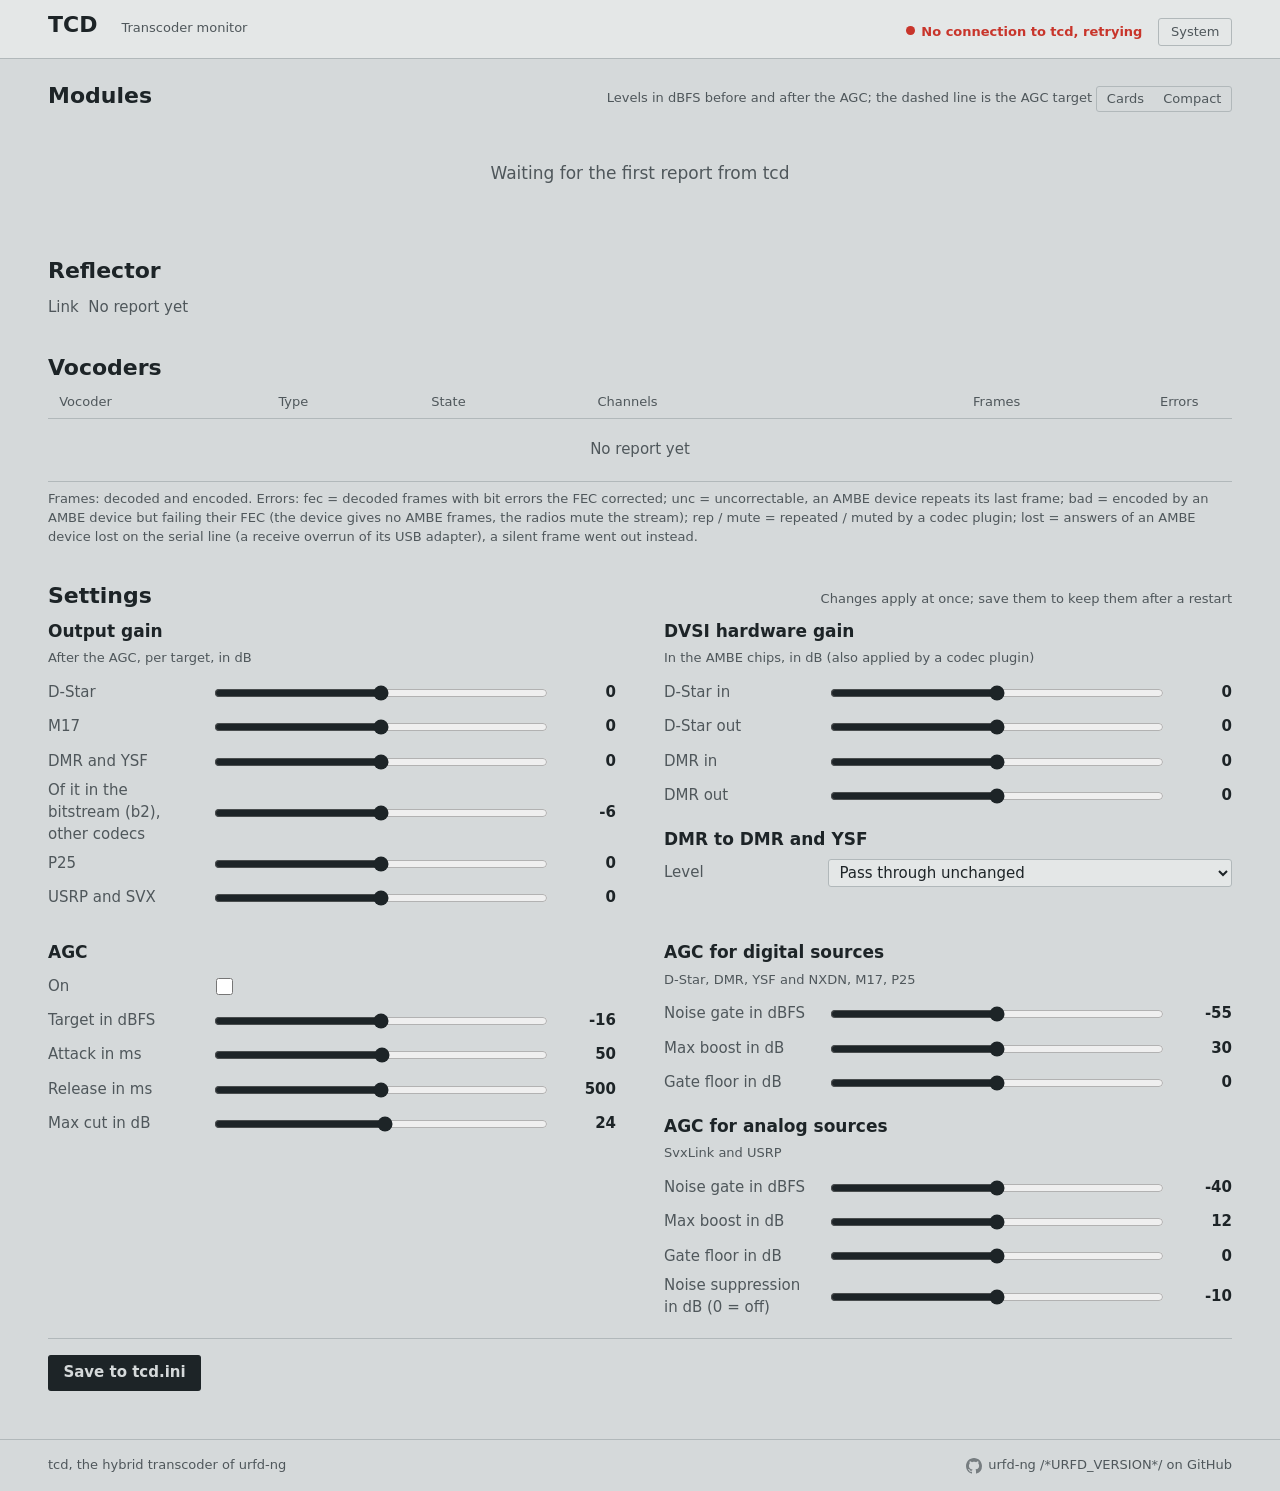
==== tcd/monitor.html @ 8224ca63 "urfd 4.40.6, tcd 0.22.7: the length of every transmission; monitor cards urfd: when a stream ends it" ====
<!DOCTYPE html>
<html lang="en">
<head>
<meta charset="UTF-8">
<meta name="viewport" content="width=device-width, initial-scale=1.0">
<title>TCD Monitor</title>
<script>try { var t = localStorage.getItem('tcd-theme'); if (t === 'light' || t === 'dark') document.documentElement.setAttribute('data-theme', t); } catch (e) {}</script>
<style>
/*
 * tcd monitor, in the look of the URF dashboard: a radio front panel.
 * Each module is an amber LCD with its level meters; red means trouble, nothing else.
 * embed_html.sh puts the Saira font in at build time.
 */
@font-face {
  font-family: "Saira";
  font-style: normal;
  font-weight: 300 800;
  font-stretch: 50% 125%;
  font-display: swap;
  src: url([data-uri]*SAIRA_WOFF2*/) format("woff2");
}
:root {
  --panel: #D5D9DA;
  --panel-raised: #E4E7E7;
  --panel-sunk: #C7CCCD;
  --ink: #1D2427;
  --graphite: #4F575B;
  --rule: #B1B8BA;
  --lcd: #E3A23F;
  --lcd-ink: #2A1905;
  --lcd-dim: #7A4E12;
  --lcd-seg: #2a19052e;
  --bezel: #2B3236;
  --tx: #C8352B;
  --ok: #2F7A45;
  --warn: #9A6200;
  --font: "Saira", "Bahnschrift", "DIN Alternate", "Arial Narrow", system-ui, sans-serif;
  --fs-xs: 0.8125rem;
  --fs-s: 0.9375rem;
  --fs-m: 1.0625rem;
  --fs-l: 1.375rem;
  --fs-xl: 1.75rem;
  color-scheme: light;
}
@media (prefers-color-scheme: dark) {
  :root:not([data-theme="light"]) {
    --panel: #252B2E; --panel-raised: #2F363A; --panel-sunk: #1C2124;
    --ink: #E2E5E3; --graphite: #A2AAAD; --rule: #3C454A;
    --bezel: #121618; --tx: #E5493E; --ok: #6DBA82; --warn: #E0A84A;
    color-scheme: dark;
  }
}
:root[data-theme="dark"] {
  --panel: #252B2E; --panel-raised: #2F363A; --panel-sunk: #1C2124;
  --ink: #E2E5E3; --graphite: #A2AAAD; --rule: #3C454A;
  --bezel: #121618; --tx: #E5493E; --ok: #6DBA82; --warn: #E0A84A;
  color-scheme: dark;
}
* { box-sizing: border-box; }
body { margin: 0; background: var(--panel); color: var(--ink); font-family: var(--font); font-size: var(--fs-m);
       line-height: 1.45; font-variant-numeric: tabular-nums; }
[hidden] { display: none !important; }
:focus-visible { outline: 2px solid var(--ink); outline-offset: 2px; }
.muted { color: var(--graphite); }
.wrap { max-width: 76rem; margin: 0 auto; padding-inline: 16px; }
h1, h2, h3 { font-weight: 650; font-stretch: 82%; margin: 0; line-height: 1.2; }
h1 { font-size: var(--fs-l); font-stretch: 75%; font-weight: 700; }
h2 { font-size: var(--fs-l); }
h3 { font-size: var(--fs-m); }

/* top bar */
.bar { border-bottom: 1px solid var(--rule); background: var(--panel-raised); }
.bar .wrap { display: flex; flex-wrap: wrap; align-items: baseline; gap: 0.5rem 1.5rem; padding-block: 0.75rem; }
.bar .sub { font-size: var(--fs-xs); color: var(--graphite); }
.bar .ver { font-size: var(--fs-xs); color: var(--graphite); }
.bar .right { margin-left: auto; display: flex; align-items: center; gap: 1rem; font-size: var(--fs-xs); color: var(--graphite); }
.link-state::before { content: ""; display: inline-block; width: 0.55rem; height: 0.55rem; border-radius: 50%; margin-right: 0.4rem;
                      background: var(--graphite); vertical-align: 0.05em; }
.link-state.ok::before { background: var(--ok); }
.link-state.bad { color: var(--tx); font-weight: 600; }
.link-state.bad::before { background: var(--tx); }
.theme-btn { font: inherit; font-size: var(--fs-xs); color: var(--graphite); background: none; border: 1px solid var(--rule);
             border-radius: 3px; padding: 0.2rem 0.55rem; cursor: pointer; min-width: 4.6rem; }
.theme-btn:hover { color: var(--ink); border-color: var(--graphite); }

main .wrap { padding-block: 1.5rem 3rem; display: grid; gap: 2.25rem; }
section > header { display: flex; flex-wrap: wrap; justify-content: space-between; align-items: baseline; gap: 0.5rem 1rem;
                   margin-bottom: 0.75rem; }
.hint { font-size: var(--fs-xs); color: var(--graphite); margin: 0; }

/* compact view: a key per module, full cards only for the active and the pinned ones */
.view { display: inline-flex; border: 1px solid var(--rule); border-radius: 3px; overflow: hidden; }
.view button { font: inherit; font-size: var(--fs-xs); color: var(--graphite); background: none; border: 0; padding: 0.15rem 0.6rem; cursor: pointer; }
.view button[aria-pressed="true"] { color: var(--panel); background: var(--ink); }
.keys { display: flex; flex-wrap: wrap; gap: 0.5rem; margin-bottom: 1.25rem; }
.key { font: inherit; display: grid; grid-template-columns: auto 1fr; align-items: center; gap: 0.1rem 0.55rem; min-width: 7.5rem;
       padding: 0.4rem 0.6rem; border: 0; border-radius: 8px; background: var(--bezel); color: var(--lcd-dim); cursor: pointer; text-align: left; }
.key b { grid-row: 1 / 3; font-size: 1.9rem; font-weight: 700; font-stretch: 62%; line-height: 1; }
.key span { font-size: var(--fs-xs); white-space: nowrap; overflow: hidden; text-overflow: ellipsis; }
.key .kbar { height: 4px; border-radius: 2px; background: #00000030; overflow: hidden; }
.key .kbar i { display: block; height: 100%; width: 0; background: currentColor; }
.key.on { background: var(--lcd); color: var(--lcd-ink); }
.key.pinned { box-shadow: inset 0 0 0 2px var(--lcd); }
.key.on.pinned { box-shadow: inset 0 0 0 2px var(--lcd-ink); }
.key.standby, .mod.standby .lcd { opacity: 0.55; }

/* module LCDs */
.mods { display: grid; grid-template-columns: repeat(auto-fit, minmax(min(100%, 26rem), 1fr)); gap: 1.25rem; }
/* the LCD as high as its content: a signal path of two lines under one card does not stretch its neighbour's */
.mod { display: grid; grid-template-rows: auto 1fr; align-content: start; gap: 0.5rem; min-width: 0; }
.bezel { background: var(--bezel); border-radius: 12px; padding: 8px; display: grid; }
.lcd { border-radius: 5px; background: var(--lcd); color: var(--lcd-ink);
       padding: 0.7rem 1rem 0.8rem; display: grid; grid-template-columns: minmax(0, 1fr) auto;
       grid-template-areas: "top ch" "codec ch" "meters meters"; gap: 0.2rem 1rem; }
.lcd-top { grid-area: top; display: flex; align-items: center; gap: 0.55rem; font-size: var(--fs-s); font-weight: 600; min-height: 1.5rem; }
.ann { background: var(--lcd-ink); color: var(--lcd); font-weight: 750; font-size: var(--fs-xs); line-height: 1; padding: 0.22rem 0.4rem 0.18rem; border-radius: 2px; }
.ann.gate { background: transparent; color: var(--lcd-ink); box-shadow: inset 0 0 0 1.5px var(--lcd-ink); }
.lcd-codec { grid-area: codec; margin: 0; font-size: clamp(2.2rem, 6vw, 3.25rem); font-weight: 650; font-stretch: 60%; line-height: 0.95; overflow-wrap: anywhere; }
.lcd-codec small { display: block; min-height: 1.3em; font-size: var(--fs-xs); font-weight: 500; font-stretch: 90%; line-height: 1.3; margin-top: 0.3rem; color: var(--lcd-dim); }
.lcd-ch { grid-area: ch; align-self: stretch; display: grid; align-content: center; justify-items: center;
          border-left: 2px solid #2a190533; padding-left: 1rem; }
.lcd-ch span { font-size: var(--fs-xs); color: var(--lcd-dim); }
.lcd-ch b { font-size: clamp(2.8rem, 7vw, 4rem); font-weight: 700; font-stretch: 62%; line-height: 0.85; }
.lcd.idle .lcd-codec, .lcd.idle .lcd-ch b { color: var(--lcd-dim); }

/* bar graph meters, drawn the way an LCD draws them: segments that are dark or not */
.meters { grid-area: meters; display: grid; gap: 0.35rem; margin-top: 0.6rem; }
.meter { display: grid; grid-template-columns: 3.4rem minmax(0, 1fr) 4.2rem; align-items: center; gap: 0.6rem; font-size: var(--fs-xs); }
.meter > span:first-child { color: var(--lcd-dim); font-weight: 600; }
.meter .val { text-align: right; font-weight: 650; font-size: var(--fs-s); font-stretch: 80%; }
.track { position: relative; height: 0.85rem;
         background: repeating-linear-gradient(90deg, var(--lcd-seg) 0 5px, transparent 5px 7px); }
.fill { position: absolute; inset: 0 auto 0 0; width: 0;
        background: repeating-linear-gradient(90deg, var(--lcd-ink) 0 5px, transparent 5px 7px); }
.peak { position: absolute; top: -2px; bottom: -2px; width: 3px; background: var(--lcd-ink); left: 0; }
.target { position: absolute; top: -4px; bottom: -4px; width: 0; border-left: 1.5px dashed var(--lcd-ink); opacity: 0.7; }
.scale { position: relative; height: 0.9rem; margin: 0 4.8rem 0 4rem; font-size: 0.6875rem; color: var(--lcd-dim); }
.scale span { position: absolute; transform: translateX(-50%); }
.lcd.idle .fill, .lcd.idle .peak { visibility: hidden; }

.flow { display: flex; flex-wrap: wrap; align-items: baseline; gap: 0.15rem 0.45rem; font-size: var(--fs-xs); color: var(--graphite); padding-inline: 0.25rem; }
.flow b { color: var(--ink); font-weight: 600; }
.flow .arr { color: var(--rule); }
.flow .pkts { margin-left: auto; }

/* tables */
table { width: 100%; border-collapse: collapse; font-size: var(--fs-s); }
th { text-align: left; font-weight: 500; font-size: var(--fs-xs); color: var(--graphite); padding: 0 0.7rem 0.4rem; border-bottom: 1px solid var(--rule); white-space: nowrap; }
td { padding: 0.5rem 0.7rem; border-bottom: 1px solid var(--rule); vertical-align: baseline; }
.r { text-align: right; white-space: nowrap; }
td b { font-weight: 650; font-stretch: 85%; }
.mod-tag { display: inline-block; min-width: 1.5rem; text-align: center; font-weight: 700; font-stretch: 75%;
           background: var(--lcd); color: var(--lcd-ink); border-radius: 2px; padding: 0 0.3rem; margin-right: 0.2rem; }
.state-ok { color: var(--ok); font-weight: 600; }
.state-use { color: var(--ink); font-weight: 600; }
.state-bad { color: var(--tx); font-weight: 600; }
/* counters of the vocoder table: a number with a small label, red when it counts trouble */
.cnt { white-space: nowrap; display: inline-block; }
.cnt + .cnt { margin-left: 0.55rem; }
/* one column per counter (wide) or per two of them (narrow), so the numbers of all rows line up */
td.slot { width: 1%; text-align: right; white-space: nowrap; padding-left: 0.25rem; padding-right: 0.25rem; }
td.slot.first { padding-left: 0.7rem; }
/* wide: the frames and the errors set apart from what stands left of them */
table:not(.narrow) td.slot.first { padding-left: 1.4rem; }
.nowrap { white-space: nowrap; }
/* the one scroll box of the vocoder table, sideways only: overflow-x alone makes
   overflow-y auto as well, and a vertical scrollbar takes the width of the last column */
.tbl { overflow-x: auto; overflow-y: hidden; }
.legend { margin: 0.5rem 0 0; font-size: var(--fs-xs); color: var(--graphite); }
.cnt .lbl { font-size: var(--fs-xs); color: var(--graphite); margin-left: 0.15rem; }
.cnt.bad, .cnt.bad .lbl { color: var(--tx); font-weight: 600; }
.kv { display: grid; grid-template-columns: max-content 1fr; gap: 0.35rem 1.5rem; margin: 0; font-size: var(--fs-s); }
.kv dt { color: var(--graphite); }
.kv dd { margin: 0; }
/* the reflector link in one line above the vocoder table, which takes the whole width */
.kv.line { display: flex; flex-wrap: wrap; align-items: baseline; gap: 0.35rem 0.6rem; }
.kv.line dd + dt { margin-left: 1.4rem; }
.empty { color: var(--graphite); padding-block: 1.25rem; text-align: center; }

/* settings */
.settings { display: grid; grid-template-columns: repeat(2, minmax(0, 1fr)); gap: 1.75rem 3rem; }
@media (max-width: 760px) { .settings { grid-template-columns: minmax(0, 1fr); } }
.group { display: grid; gap: 0.15rem; align-content: start; }
.group h3 { margin-bottom: 0.35rem; }
.group p { margin: 0 0 0.4rem; font-size: var(--fs-xs); color: var(--graphite); }
.group.codecs { grid-column: 1 / -1; }
.codec-rows { display: grid; grid-template-columns: repeat(2, minmax(0, 1fr)); gap: 0.15rem 3rem; }
@media (max-width: 760px) { .codec-rows { grid-template-columns: minmax(0, 1fr); } }
.row { display: grid; grid-template-columns: 9.5rem minmax(0, 1fr) 3.6rem; align-items: center; gap: 0.75rem;
       font-size: var(--fs-s); min-height: 2rem; }
.row label { color: var(--graphite); }
.row output { text-align: right; font-weight: 600; }
.row input[type=range] { width: 100%; accent-color: var(--ink); }
.row select { font: inherit; font-size: var(--fs-s); color: var(--ink); background: var(--panel-raised); border: 1px solid var(--rule);
              border-radius: 3px; padding: 0.2rem 0.4rem; grid-column: 2 / 4; }
.row input[type=checkbox] { accent-color: var(--ink); width: 1.05rem; height: 1.05rem; justify-self: start; }
.save { display: flex; flex-wrap: wrap; align-items: center; gap: 0.5rem 1rem; margin-top: 1.25rem; padding-top: 1rem; border-top: 1px solid var(--rule); }
.btn { font: inherit; font-size: var(--fs-s); font-weight: 600; color: var(--panel); background: var(--ink); border: 1px solid var(--ink);
       border-bottom-width: 2px; border-radius: 3px; padding: 0.35rem 0.9rem; cursor: pointer; }
.btn:active { transform: translateY(1px); }
.dev-btn { font: inherit; font-size: var(--fs-xs); color: var(--graphite); background: none; border: 1px solid var(--rule);
           border-radius: 3px; padding: 0.1rem 0.55rem; cursor: pointer; white-space: nowrap; min-width: 5.6rem; }
.dev-btn:hover { color: var(--ink); border-color: var(--graphite); }
.dev-btn[data-out="0"] { color: var(--panel); background: var(--ink); border-color: var(--ink); }
td.act, th.act { width: 1%; text-align: right; white-space: nowrap; }
.state-ok, .state-use, .state-bad { white-space: nowrap; }
tr.grp th { font-size: var(--fs-xs); color: var(--graphite); font-weight: 600; padding-top: 0.9rem; border-bottom: 1px solid var(--rule); }
tr.grp th { white-space: normal; }
tr.grp th span { font-weight: 500; }
.sr { position: absolute; width: 1px; height: 1px; overflow: hidden; clip: rect(0 0 0 0); white-space: nowrap; }
.save-state { font-size: var(--fs-s); }

/* login, with MonitorPassword */
.login { position: fixed; inset: 0; z-index: 10; display: grid; place-items: center; background: var(--panel); padding: 16px; }
.login-box { display: grid; gap: 0.75rem; width: min(100%, 22rem); padding: 1.5rem; border: 1px solid var(--rule); border-radius: 8px; background: var(--panel-raised); }
.login-box h2 { margin: 0; }
.login-box p { margin: 0; font-size: var(--fs-s); color: var(--graphite); }
.login-box input { font: inherit; padding: 0.45rem 0.6rem; border: 1px solid var(--rule); border-radius: 3px; background: var(--panel); color: var(--ink); }
.login-msg { min-height: 1.2em; color: var(--tx) !important; }

footer { border-top: 1px solid var(--rule); }
footer .wrap { padding-block: 1rem; display: flex; flex-wrap: wrap; justify-content: space-between; align-items: center; gap: 0.6rem 2rem;
               font-size: var(--fs-xs); color: var(--graphite); }
.bar .ver a { color: inherit; text-decoration-color: var(--rule); text-underline-offset: 3px; }
.bar .ver a:hover { color: var(--ink); text-decoration-color: currentColor; }
footer .gh { display: inline-flex; align-items: center; gap: 0.4rem; color: inherit; text-decoration: none; }
footer .gh svg { flex: none; opacity: 0.7; }
footer .gh:hover { color: var(--ink); }
footer .gh:hover svg { opacity: 1; }

/* the vocoder table's box is narrower than its rows of counters (set by fitTable()) */
table.narrow td.slot .cnt { display: block; }
table.narrow td.slot .cnt + .cnt { margin-left: 0; }
/* fitTable() measures the width the table needs in columns, without wrapping */
table.measure { width: max-content; }
table.measure tr.grp { display: none; }
@media (max-width: 520px) {
  .bar .ver { display: none; }
  footer .wrap { flex-direction: column; align-items: flex-start; }
  .row { grid-template-columns: minmax(0, 1fr) 3.4rem; }
  .row label { grid-column: 1 / -1; }
  .row select { grid-column: 1 / -1; }
  .meter { grid-template-columns: 2.8rem minmax(0, 1fr) 3.6rem; }
  .scale { margin: 0 4.2rem 0 3.4rem; }
  .opt { display: none; }
  /* a phone upright: no Phase out (on its side it is there), so the vocoder table fits */
  td.act, th.act { display: none; }
}
@media (max-width: 960px) {
  /* a phone, also on its side, and a tablet with the side column: the vocoder table closer together, so it fits without scrolling */
  td { padding: 0.45rem 0.3rem; }
}
@media (max-width: 400px) {
  /* the narrowest phones (360 px) */
  td { padding: 0.45rem 0.15rem; }
}
@media (prefers-reduced-motion: reduce) {
  .btn:active { transform: none; }
}
</style>
</head>
<body>
<header class="bar">
  <div class="wrap">
    <h1>TCD</h1>
    <span class="sub">Transcoder monitor</span>
    <div class="right">
      <span class="ver" id="ver"></span>
      <span class="link-state" id="conn">Connecting</span>
      <button class="theme-btn" id="theme-btn" type="button" aria-label="Theme: system" title="Theme: system. Click to switch">System</button>
      <button class="theme-btn" id="logout-btn" type="button" hidden>Log out</button>
    </div>
  </div>
</header>

<div class="login" id="login" hidden>
  <form class="login-box" id="login-form">
    <h2>TCD monitor</h2>
    <p>This monitor is protected by MonitorPassword in tcd.ini.</p>
    <input type="password" id="login-pw" autocomplete="current-password" placeholder="Password" required>
    <button class="btn" type="submit">Log in</button>
    <p class="login-msg" id="login-msg" aria-live="polite"></p>
  </form>
</div>

<main>
  <div class="wrap">
    <section aria-labelledby="h-mods">
      <header>
        <h2 id="h-mods">Modules</h2>
        <p class="hint">Levels in dBFS before and after the AGC; the dashed line is the AGC target
          <span class="view" role="group" aria-label="View"><button type="button" id="view-cards">Cards</button><button type="button" id="view-compact">Compact</button></span></p>
      </header>
      <div class="keys" id="keys" hidden></div>
      <p class="empty" id="mods-quiet" hidden>No module on the air. Click a module to keep its card open.</p>
      <div class="mods" id="modules"><p class="empty">Waiting for the first report from tcd</p></div>
    </section>

    <section aria-labelledby="h-ref">
      <header><h2 id="h-ref">Reflector</h2></header>
      <dl class="kv line" id="reflector"><dt>Link</dt><dd class="muted">No report yet</dd></dl>
    </section>

    <section aria-labelledby="h-dev">
      <header><h2 id="h-dev">Vocoders</h2></header>
      <div class="tbl"><table>
        <thead id="devices-head"><tr><th>Vocoder</th><th class="opt">Type</th><th>State</th><th>Channels</th><th class="r opt">Frames</th><th class="r">Errors</th><th class="act"><span class="sr">Action</span></th></tr></thead>
        <tbody id="devices"><tr><td colspan="7" class="empty">No report yet</td></tr></tbody>
      </table></div>
      <p class="legend">Frames: decoded and encoded. Errors: fec = decoded frames with bit errors the FEC corrected; unc = uncorrectable, an AMBE device repeats its last frame; bad = encoded by an AMBE device but failing their FEC (the device gives no AMBE frames, the radios mute the stream); rep / mute = repeated / muted by a codec plugin; lost = answers of an AMBE device lost on the serial line (a receive overrun of its USB adapter), a silent frame went out instead.</p>
    </section>

    <section aria-labelledby="h-set">
      <header>
        <h2 id="h-set">Settings</h2>
        <p class="hint">Changes apply at once; save them to keep them after a restart</p>
      </header>
      <div class="settings">
        <div class="group codecs" id="codec_group" hidden>
          <h3>Vocoder</h3>
          <p>Who codes AMBE, IMBE and Codec2 for the streams that start from now on. With fixed AMBE channels the modules beyond the devices use a codec plugin; with the pool a stream of any module takes a free channel, and one that finds none goes to the plugin</p>
          <div class="codec-rows">
            <div class="row" id="codec_dstar_row"><label for="codec_dstar">D-Star</label><select id="codec_dstar"></select></div>
            <div class="row" id="codec_dmr_row"><label for="codec_dmr">DMR and YSF</label><select id="codec_dmr"></select></div>
            <div class="row" id="codec_p25_row"><label for="codec_p25">IMBE (P25, YSF VW)</label><select id="codec_p25"></select></div>
            <div class="row" id="codec_m17_row"><label for="codec_m17">Codec2 (M17)</label><select id="codec_m17"></select></div>
            <div class="row" id="pool_row" hidden><label for="device_pool">AMBE channels</label><select id="device_pool"><option value="0">Fixed: the first modules</option><option value="1">Pool: any module, first come</option></select></div>
            <div class="row" id="compand_row" hidden><label for="device_compand">AMBE speech</label><select id="device_compand"><option value="0">Linear, 16 bits</option><option value="1">µ-law, 8 bits</option><option value="3">A-law, 8 bits</option></select></div>
          </div>
        </div>
        <div class="group">
          <h3>Output gain</h3>
          <p>After the AGC, per target, in dB</p>
          <div class="row"><label for="og_dstar">D-Star</label><input type="range" min="-24" max="10" id="og_dstar"><output id="v_og_dstar" for="og_dstar">0</output></div>
          <div class="row"><label for="og_m17">M17</label><input type="range" min="-24" max="10" id="og_m17"><output id="v_og_m17" for="og_m17">0</output></div>
          <div class="row"><label for="og_dmr">DMR and YSF</label><input type="range" min="-24" max="10" id="og_dmr"><output id="v_og_dmr" for="og_dmr">0</output></div>
          <div class="row"><label for="og_dmr_bs">Of it in the bitstream (b2), other codecs</label><input type="range" min="-24" max="0" id="og_dmr_bs"><output id="v_og_dmr_bs" for="og_dmr_bs">-6</output></div>
          <div class="row"><label for="og_imbe">P25</label><input type="range" min="-24" max="10" id="og_imbe"><output id="v_og_imbe" for="og_imbe">0</output></div>
          <div class="row"><label for="og_usrp">USRP and SVX</label><input type="range" min="-24" max="10" id="og_usrp"><output id="v_og_usrp" for="og_usrp">0</output></div>
        </div>
        <div class="group">
          <h3>DVSI hardware gain</h3>
          <p>In the AMBE chips, in dB (also applied by a codec plugin)</p>
          <div class="row"><label for="g_dstar_in">D-Star in</label><input type="range" min="-24" max="24" id="g_dstar_in"><output id="v_dstar_in" for="g_dstar_in">0</output></div>
          <div class="row"><label for="g_dstar_out">D-Star out</label><input type="range" min="-24" max="24" id="g_dstar_out"><output id="v_dstar_out" for="g_dstar_out">0</output></div>
          <div class="row"><label for="g_dmr_in">DMR in</label><input type="range" min="-24" max="24" id="g_dmr_in"><output id="v_dmr_in" for="g_dmr_in">0</output></div>
          <div class="row"><label for="g_dmr_out">DMR out</label><input type="range" min="-24" max="24" id="g_dmr_out"><output id="v_dmr_out" for="g_dmr_out">0</output></div>
          <h3 style="margin-top:0.9rem">DMR to DMR and YSF</h3>
          <div class="row"><label for="dmr_gain_mode">Level</label><select id="dmr_gain_mode">
            <option value="off">Pass through unchanged</option>
            <option value="ambe">AGC in the bitstream (b2)</option>
            <option value="reencode">AGC and re-encode (codec plugin)</option>
          </select></div>
          <div class="row" id="dmr_gain_ambe" hidden><label for="ambe_gain_db">Offset</label><input type="range" min="-30" max="10" id="ambe_gain_db"><output id="v_ambe_gain_db" for="ambe_gain_db">0</output></div>
          <div class="row" id="dmr_gain_reencode" hidden><label for="g_dmr_reencode">Offset</label><input type="range" min="-24" max="24" id="g_dmr_reencode"><output id="v_dmr_reencode" for="g_dmr_reencode">0</output></div>
          <div id="transcode_group" hidden>
            <h3 style="margin-top:0.9rem">D-Star, DMR and P25 to each other</h3>
            <p>When the codec plugin of the source also codes the target</p>
            <div class="row"><label for="transcode_direct">Transcode</label><select id="transcode_direct">
              <option value="direct">From the frames (direct)</option>
              <option value="audio">From the audio</option>
            </select></div>
          </div>
        </div>
        <div class="group">
          <h3>AGC</h3>
          <div class="row"><label for="agc_en">On</label><input type="checkbox" id="agc_en"></div>
          <div class="row"><label for="agc_target">Target in dBFS</label><input type="range" min="-40" max="0" id="agc_target"><output id="v_agc_target" for="agc_target">-16</output></div>
          <div class="row"><label for="agc_attack">Attack in ms</label><input type="range" min="5" max="200" id="agc_attack"><output id="v_agc_attack" for="agc_attack">50</output></div>
          <div class="row"><label for="agc_release">Release in ms</label><input type="range" min="50" max="2000" id="agc_release"><output id="v_agc_release" for="agc_release">500</output></div>
          <div class="row"><label for="agc_maxgain_down">Max cut in dB</label><input type="range" min="1" max="40" id="agc_maxgain_down"><output id="v_agc_maxgain_down" for="agc_maxgain_down">24</output></div>
        </div>
        <div class="group">
          <h3>AGC for digital sources</h3>
          <p>D-Star, DMR, YSF and NXDN, M17, P25</p>
          <div class="row"><label for="agc_digital_noisegate">Noise gate in dBFS</label><input type="range" min="-70" max="-20" id="agc_digital_noisegate"><output id="v_agc_digital_noisegate" for="agc_digital_noisegate">-55</output></div>
          <div class="row"><label for="agc_digital_maxgain_up">Max boost in dB</label><input type="range" min="0" max="40" id="agc_digital_maxgain_up"><output id="v_agc_digital_maxgain_up" for="agc_digital_maxgain_up">30</output></div>
          <div class="row"><label for="agc_digital_gatefloor">Gate floor in dB</label><input type="range" min="-40" max="0" id="agc_digital_gatefloor"><output id="v_agc_digital_gatefloor" for="agc_digital_gatefloor">0</output></div>
          <h3 style="margin-top:0.9rem">AGC for analog sources</h3>
          <p>SvxLink and USRP</p>
          <div class="row"><label for="agc_analog_noisegate">Noise gate in dBFS</label><input type="range" min="-70" max="-20" id="agc_analog_noisegate"><output id="v_agc_analog_noisegate" for="agc_analog_noisegate">-40</output></div>
          <div class="row"><label for="agc_analog_maxgain_up">Max boost in dB</label><input type="range" min="0" max="40" id="agc_analog_maxgain_up"><output id="v_agc_analog_maxgain_up" for="agc_analog_maxgain_up">12</output></div>
          <div class="row"><label for="agc_analog_gatefloor">Gate floor in dB</label><input type="range" min="-40" max="0" id="agc_analog_gatefloor"><output id="v_agc_analog_gatefloor" for="agc_analog_gatefloor">0</output></div>
          <div class="row"><label for="agc_analog_noisesuppress">Noise suppression in dB (0 = off)</label><input type="range" min="-40" max="0" id="agc_analog_noisesuppress"><output id="v_agc_analog_noisesuppress" for="agc_analog_noisesuppress">-10</output></div>
        </div>
      </div>
      <div class="save">
        <button class="btn" id="btn_save" type="button">Save to tcd.ini</button>
        <span class="save-state" id="save_status" role="status"></span>
      </div>
    </section>
  </div>
</main>
<footer><div class="wrap">
  <span>tcd, the hybrid transcoder of urfd-ng</span>
  <a class="gh" id="source-link" href="https://github.com/jcmerg/urfd-ng" target="_blank" rel="noopener"><svg viewBox="0 0 16 16" width="16" height="16" aria-hidden="true"><path fill="currentColor" d="M8 0C3.58 0 0 3.58 0 8c0 3.54 2.29 6.53 5.47 7.59.4.07.55-.17.55-.38 0-.19-.01-.82-.01-1.49-2.01.37-2.53-.49-2.69-.94-.09-.23-.48-.94-.82-1.13-.28-.15-.68-.52-.01-.53.63-.01 1.08.58 1.23.82.72 1.21 1.87.87 2.33.66.07-.52.28-.87.51-1.07-1.78-.2-3.64-.89-3.64-3.95 0-.87.31-1.59.82-2.15-.08-.2-.36-1.02.08-2.12 0 0 .67-.21 2.2.82.64-.18 1.32-.27 2-.27.68 0 1.36.09 2 .27 1.53-1.04 2.2-.82 2.2-.82.44 1.1.16 1.92.08 2.12.51.56.82 1.27.82 2.15 0 3.07-1.87 3.75-3.65 3.95.29.25.54.73.54 1.48 0 1.07-.01 1.93-.01 2.2 0 .21.15.46.55.38A8.013 8.013 0 0016 8c0-4.42-3.58-8-8-8z"/></svg><span id="source-text">urfd-ng on GitHub</span></a>
</div></footer>

<script>
var ws, data = null, configLoaded = false, cards = {};
// the tcd version this page came with: a tab left open reconnects to a new tcd
// with the old page, so a new version loads the page again (once per version,
// in case something in between still hands out the old one)
var pageVersion = null;
// the urfd-ng release this tcd came with (embed_html.sh puts the version of the
// checkout in, from reflector/Version.h), or the repository without it
var REPO_URL = 'https://github.com/jcmerg/urfd-ng';
var URFD_VERSION = '/*URFD_VERSION*/';
var RELEASE_URL = URFD_VERSION ? REPO_URL + '/releases/tag/v' + encodeURIComponent(URFD_VERSION) : REPO_URL;
// the link of tcd's version leads to the urfd-ng release, its tooltip says so
var RELEASE_TITLE = URFD_VERSION ? 'urfd-ng ' + URFD_VERSION + ' release on GitHub' : 'urfd-ng on GitHub';
var $ = function (id) { return document.getElementById(id); };
$('source-link').href = RELEASE_URL;
$('source-text').textContent = 'urfd-ng' + (URFD_VERSION ? ' ' + URFD_VERSION : '') + ' on GitHub';

function esc(v) { return String(v).replace(/[&<>"]/g, function (c) { return { '&': '&amp;', '<': '&lt;', '>': '&gt;', '"': '&quot;' }[c]; }); }
// numbers as the browser's language writes them: 134.853 and -12,3 in German,
// 134,853 and -12.3 in English
var numFmt = function (o) { try { return new Intl.NumberFormat(undefined, o); } catch (e) { return null; } };
var fmtInt = numFmt({ maximumFractionDigits: 0 });
var fmtDec1 = numFmt({ minimumFractionDigits: 1, maximumFractionDigits: 1, useGrouping: false });
var fmtDec2 = numFmt({ minimumFractionDigits: 2, maximumFractionDigits: 2 });
function db(v) { return v > -99 ? (fmtDec1 ? fmtDec1.format(v) : v.toFixed(1)) : '-∞'; }
// a count with its thousands grouped (134.853 / 134,853), every counter of the page
function thousands(n) { return fmtInt ? fmtInt.format(n || 0) : String(n || 0); }
function signed(v) { return (v >= 0 ? '+' : '−') + (fmtDec1 ? fmtDec1.format(Math.abs(v)) : Math.abs(v).toFixed(1)); }
function ago(s) { return s < 120 ? Math.round(s) + ' s ago' : s < 7200 ? Math.round(s / 60) + ' min ago' : Math.round(s / 3600) + ' h ago'; }

// theme: system, light, dark
var modes = ['system', 'light', 'dark'], mode = 'system';
try { mode = localStorage.getItem('tcd-theme') || 'system'; } catch (e) {}
function applyTheme() {
  if (mode === 'system') document.documentElement.removeAttribute('data-theme');
  else document.documentElement.setAttribute('data-theme', mode);
  var b = $('theme-btn');
  b.textContent = mode.charAt(0).toUpperCase() + mode.slice(1);
  b.setAttribute('aria-label', 'Theme: ' + mode);
  b.title = 'Theme: ' + mode + '. Click to switch';
}
$('theme-btn').addEventListener('click', function () {
  mode = modes[(modes.indexOf(mode) + 1) % modes.length];
  try { localStorage.setItem('tcd-theme', mode); } catch (e) {}
  applyTheme();
});
applyTheme();

function connect() {
  // relative to the page, so it works behind a reverse proxy under a path (/tcd/)
  ws = new WebSocket((location.protocol === 'https:' ? 'wss://' : 'ws://') + location.host + location.pathname.replace(/[^\/]*$/, '') + 'ws');
  // a new connection may be a restarted tcd with other devices (sticks plugged in
  // since): its first stats set up the settings again, not only those of the first one
  ws.onopen = function () { $('conn').className = 'link-state ok'; $('conn').textContent = 'Live'; configLoaded = false; };
  ws.onclose = function () {
    $('conn').className = 'link-state bad'; $('conn').textContent = 'No connection to tcd, retrying';
    // a refused WebSocket may mean the session is gone: ask before trying again
    setTimeout(function () { checkAuth().then(function (ok) { if (ok) connect(); }).catch(function () { connect(); }); }, 2000);
  };
  ws.onerror = function () { ws.close(); };
  ws.onmessage = function (e) {
    // tcd sends the next stats once this one is taken (a frozen tab takes none)
    if (ws.readyState === 1) ws.send('a');
    data = JSON.parse(e.data);
    if (data.version && pageVersion && data.version !== pageVersion) {
      var reloaded = null;
      try { reloaded = sessionStorage.getItem('tcd-reloaded-for'); sessionStorage.setItem('tcd-reloaded-for', data.version); } catch (err) {}
      if (reloaded !== data.version) { ws.onclose = null; ws.close(); location.reload(); return; }
    }
    if (data.version) { pageVersion = pageVersion || data.version; $('ver').innerHTML = '<a href="' + esc(RELEASE_URL) + '" target="_blank" rel="noopener" title="' + esc(RELEASE_TITLE) + '">tcd ' + esc(data.version) + '</a>'; }
    if (!configLoaded) {
      loadConfig(data.config);
      loadCodecs(data.codecs);
      // hidden, not removed: a restarted tcd may have it again
      var o = document.querySelector('#dmr_gain_mode option[value="reencode"]');
      o.hidden = o.disabled = !data.reencode_available;
      if (o.disabled && $('dmr_gain_mode').value === 'reencode') $('dmr_gain_mode').value = 'off';
      updateDmrGainMode();
      $('transcode_group').hidden = !data.transcode_available;
      configLoaded = true;
    }
    render();
  };
}

// -60 dBFS is the left end of a meter, 0 dBFS the right end
function pos(v) { return Math.max(0, Math.min(100, (v + 60) / 60 * 100)); }

// what a module turns its input into
// the codecs a stream of `codec` is transcoded into; those in `direct` (the
// stats' list) are coded from the stream's frames themselves, not from its audio
function targets(codec, direct) {
  var c = codec.toLowerCase(), out = [];
  var d = (direct || '').split(', ').filter(Boolean);
  var mark = function (name) { return d.indexOf(name) >= 0 ? name + ' (direct)' : name; };
  if (c.indexOf('star') < 0) out.push(mark('D-Star'));
  if (c.indexOf('dmr') < 0) out.push(mark('DMR/YSF/NXDN'));
  if (c.indexOf('codec2') < 0) out.push('M17');
  if (c.indexOf('p25') < 0) out.push(mark('P25'));
  if (c !== 'usrp') out.push('USRP');
  if (c !== 'svx') out.push('SVX');
  return out;
}

function makeCard(mod) {
  var el = document.createElement('article');
  el.className = 'mod';
  el.setAttribute('aria-label', 'Module ' + mod);
  el.innerHTML =
    '<div class="bezel"><div class="lcd idle">' +
      '<div class="lcd-top"><span class="ann" data-k="ann"></span><span data-k="state"></span></div>' +
      '<p class="lcd-codec"><span data-k="codec"></span><small data-k="to"></small></p>' +
      '<div class="lcd-ch"><span>Module</span><b>' + esc(mod) + '</b></div>' +
      '<div class="meters">' +
        '<div class="meter"><span>Before</span><div class="track"><i class="fill" data-k="fin"></i><i class="peak" data-k="pin"></i></div><span class="val" data-k="vin"></span></div>' +
        '<div class="meter"><span>After</span><div class="track"><i class="fill" data-k="fout"></i><i class="peak" data-k="pout"></i><i class="target" data-k="tgt"></i></div><span class="val" data-k="vout"></span></div>' +
        '<div class="scale" aria-hidden="true"><span style="left:0%">−60</span><span style="left:33.3%">−40</span><span style="left:66.7%">−20</span><span style="left:83.3%">−10</span><span style="left:100%">0</span></div>' +
      '</div>' +
    '</div></div>' +
    '<div class="flow" data-k="flow"></div>';
  var parts = {};
  el.querySelectorAll('[data-k]').forEach(function (n) { parts[n.dataset.k] = n; });
  parts.lcd = el.querySelector('.lcd');
  return { el: el, p: parts };
}

// the view: Cards (every module as a card) or Compact (a key per module, cards for
// the active and the pinned ones); tcd keeps it (MonitorView in tcd.ini, Save), so
// every browser shows the same; auto = Compact from five modules on. The pinned
// modules stay in this browser.
var pinned = {};
try { pinned = JSON.parse(localStorage.getItem('tcd-pinned') || '{}') || {}; } catch (e) {}
function compactView() {
  var v = data && data.config ? data.config.monitor_view : 0;
  return v === 2 || (v !== 1 && Object.keys(cards).length > 4);
}
function setView(v) {
  if (data && data.config) data.config.monitor_view = v === 'compact' ? 2 : 1;
  post('api/view', { view: v });
  render();
}
$('view-cards').addEventListener('click', function () { setView('cards'); });
$('view-compact').addEventListener('click', function () { setView('compact'); });
var keys = {};
function makeKey(mod) {
  var k = document.createElement('button');
  k.type = 'button';
  k.className = 'key';
  k.innerHTML = '<b>' + esc(mod) + '</b><span>idle</span><span class="kbar"><i></i></span>';
  k.addEventListener('click', function () {
    if (pinned[mod]) delete pinned[mod]; else pinned[mod] = 1;
    try { localStorage.setItem('tcd-pinned', JSON.stringify(pinned)); } catch (e) {}
    render();
  });
  return { el: k, label: k.querySelector('span'), bar: k.querySelector('.kbar i') };
}

function render() {
  if (!data) return;
  var cfg = data.config, mods = Object.keys(data.modules).sort();
  var box = $('modules');
  if (mods.join() !== Object.keys(cards).sort().join()) {
    box.innerHTML = ''; cards = {}; keys = {}; $('keys').innerHTML = '';
    mods.forEach(function (m) {
      cards[m] = makeCard(m); box.appendChild(cards[m].el);
      keys[m] = makeKey(m); $('keys').appendChild(keys[m].el);
    });
    if (!mods.length) box.innerHTML = '<p class="empty">tcd reports no transcoded modules. Check Modules in tcd.ini and [Transcoder] in urfd.ini.</p>';
  }
  var compact = compactView(), shown = 0;
  $('keys').hidden = !compact || !mods.length;
  $('view-cards').setAttribute('aria-pressed', String(!compact));
  $('view-compact').setAttribute('aria-pressed', String(compact));
  mods.forEach(function (mod) {
    var m = data.modules[mod], p = cards[mod].p, k = keys[mod];
    var active = m.codec_in !== 'none' && m.idle < 2;
    k.el.classList.toggle('on', active);
    k.el.classList.toggle('pinned', !!pinned[mod]);
    k.el.title = 'Module ' + mod + (pinned[mod] ? ': card kept open, click to release' : ': click to keep its card open');
    // a standby module (StandbyModules) without a link: another tcd has it
    var waiting = m.standby && !m.linked;
    k.el.classList.toggle('standby', waiting);
    cards[mod].el.classList.toggle('standby', waiting);
    k.label.textContent = active ? m.codec_in : waiting ? 'standby' : m.standby ? 'taken over' : 'idle';
    k.bar.style.width = (active ? pos(m.rms_out) : 0) + '%';
    cards[mod].el.hidden = compact && !active && !pinned[mod];
    if (!cards[mod].el.hidden) shown++;
    p.lcd.classList.toggle('idle', !active);
    if (active) {
      p.ann.hidden = false;
      p.ann.textContent = (cfg.agc_enabled && m.agc_gate) ? 'GATE' : 'IN';
      p.ann.className = 'ann' + ((cfg.agc_enabled && m.agc_gate) ? ' gate' : '');
      p.state.textContent = cfg.agc_enabled ? (m.agc_gate ? 'Noise gate closed' : 'AGC ' + signed(m.agc_gain) + ' dB') : 'AGC off';
      p.codec.textContent = m.codec_in;
      p.to.textContent = 'to ' + targets(m.codec_in, m.direct).join(', ');
    } else {
      p.ann.hidden = true;
      p.state.textContent = m.last_codec === 'none' ? 'No stream since tcd started' : 'Last stream ' + m.last_codec + ', ' + ago(m.idle);
      p.codec.textContent = waiting ? 'Standby' : 'Idle';
      p.to.textContent = waiting ? 'Another transcoder has this module' : m.standby ? 'Standby, taken over: waiting for a stream' : 'Waiting for a stream';
    }
    p.fin.style.width = pos(m.rms_in) + '%';
    p.pin.style.left = 'calc(' + pos(m.peak_in) + '% - 1.5px)';
    p.vin.textContent = db(m.rms_in);
    p.fout.style.width = pos(m.rms_out) + '%';
    p.pout.style.left = 'calc(' + pos(m.peak_out) + '% - 1.5px)';
    p.vout.textContent = db(m.rms_out);
    p.tgt.hidden = !cfg.agc_enabled;
    p.tgt.style.left = pos(cfg.agc_target) + '%';

    // the signal path as text: source, input gain, AGC, packets
    var cl = m.codec_in.toLowerCase(), gainIn = 0;
    if (cl.indexOf('star') >= 0) gainIn = cfg.gain_dstar_in;
    else if (cl.indexOf('dmr') >= 0) gainIn = cfg.gain_dmr_in;
    var flow = active
      ? '<b>' + esc(m.codec_in) + '</b>' + (gainIn ? '<span class="arr">→</span>DVSI ' + (gainIn > 0 ? '+' : '') + gainIn + ' dB' : '') +
        '<span class="arr">→</span>PCM ' + db(m.rms_in) +
        '<span class="arr">→</span>' + (cfg.agc_enabled ? (m.agc_gate ? 'gate' : 'AGC ' + signed(m.agc_gain) + ' dB') : 'no AGC') +
        '<span class="arr">→</span>PCM ' + db(m.rms_out) +
        (m.direct ? ' <span class="arr">|</span> <b>' + esc(m.codec_in) + '</b><span class="arr">→</span>frames ' +
          (cfg.agc_enabled ? 'AGC ' + signed(m.agc_gain) + ' dB' : 'no AGC') + ' + output gains<span class="arr">→</span>' + esc(m.direct) : '')
      : '<span>No signal path while idle</span>';
    p.flow.innerHTML = flow + '<span class="pkts">' + thousands(m.pkts_in) + ' in, ' + thousands(m.pkts_out) + ' out</span>';
  });
  $('mods-quiet').hidden = !compact || shown > 0 || !mods.length;

  // vocoders: DVSI devices and the codecs of codec plugins
  // hardware: the AMBE devices and their channels; software: codec plugins and tcd's own vocoders
  var rows = '';
  var hw = data.hw_channels || {};
  // a counter with its label; bad: red when it is not zero
  // the exact count with its thousands grouped (102.345 / 102,345), so a
  // running counter moves with every frame; a rounded one (102k) stood still for
  // 20 s of audio and looked stuck. From 100M (23 days of one stream) in
  // millions, the exact count in the tooltip; a table too wide for a column per
  // counter falls back to the narrow layout (fitTable)
  var short = function (n) { return n < 100000000 ? thousands(n) : (fmtDec2 ? fmtDec2.format(n / 1000000) : (n / 1000000).toFixed(2)) + 'M'; };
  var cnt = function (n, lbl, bad) { n = n || 0; return '<span class="cnt' + (bad && n > 0 ? ' bad' : '') + '"' + (n >= 100000000 ? ' title="' + thousands(n) + ' ' + lbl + '"' : '') + '>' + short(n) + '<span class="lbl">' + lbl + '</span></span>'; };
  // wide: each counter in a column of its own (the table lines them up), as
  // many as the row with the most has; narrow: two counters one below the
  // other per column, frames: dec and enc on the right as in every row, direct
  // and re-enc to their left; errors: fec unc over bad lost (a plugin's rep
  // under unc, both repeat, and its mute under bad, the radios mute)
  var wide = tableWide;
  $('devices').parentNode.classList.toggle('narrow', !wide);
  var swFrames = function (x) { return [[x.decodes, 'dec'], [x.encodes, 'enc']].concat(x.reencodes || x.reencode_active ? [[x.reencodes, 're-enc']] : []).concat(x.transcodes ? [[x.transcodes, 'direct']] : []); };
  var nFrames = 2, nErrors = data.devices.length ? 4 : 3;
  (data.swvocoders || []).forEach(function (x) { nFrames = Math.max(nFrames, swFrames(x).length); });
  var cols = function (n) { return wide ? n : n > 2 ? 2 : 1; };
  var group = function (list, n, frames) {
    var c = [];
    for (var i = 0; i < n; i++) c.push(i < list.length ? [list[i]] : []);
    if (!wide && n > 2)
      c = frames ? [c.slice(2).reduce(function (a, b) { return a.concat(b); }, []), c[0].concat(c[1])] : [c[0].concat(c[2]), c[1].concat(c[3] || [])];
    else if (!wide)
      c = [c[0].concat(c[1])];
    return c.map(function (col, i) {
      return '<td class="slot' + (i ? '' : ' first') + (frames ? ' opt' : '') + '">' + col.map(function (x) { return cnt(x[0], x[1], x[2]); }).join('') + '</td>';
    }).join('');
  };
  var ncol = 5 + cols(nFrames) + cols(nErrors);
  var head = '<tr><th>Vocoder</th><th class="opt">Type</th><th>State</th><th>Channels</th>' +
    '<th class="r opt" colspan="' + cols(nFrames) + '">Frames</th><th class="r" colspan="' + cols(nErrors) + '">Errors</th>' +
    '<th class="act"><span class="sr">Action</span></th></tr>';
  if (head !== lastDeviceHead) { $('devices-head').innerHTML = head; lastDeviceHead = head; }
  // in use, not free: with fixed channels a free one belongs to its module
  var use = function (c) { return c ? c.busy + ' of ' + c.total + ' in use' : '-'; };
  if (data.devices.length)
    rows += '<tr class="grp"><th colspan="' + ncol + '">Hardware <span>- AMBE channels: D-Star ' + use(hw.dstar) + ', DMR ' + use(hw.dmr) +
      (data.config.device_pool ? ' (pool: any module)' : ' (fixed: one per module)') + '</span></th></tr>';
  data.devices.forEach(function (d, i) {
    var used = d.channels ? d.channels.filter(function (c) { return c.module; }).map(function (c) { return c.module; }) : [];
    var total = d.type === 'DV3003' ? 3 : 1;
    var state = d.phase === 2 ? '<span class="muted" title="closed; it can be unplugged">phased out</span>' :
      d.phase === 1 ? '<span class="state-use">phasing out</span>' :
      !d.online ? '<span class="state-bad">offline</span>' : used.length ? '<span class="state-use">in use</span>' : '<span class="state-ok">ready</span>';
    // phase out: no new streams, closed when its streams are done; a codec plugin takes over
    var act = d.can_out ? '<button type="button" class="dev-btn" data-dev="' + i + '" data-out="' + (d.want_out ? 0 : 1) + '" title="' +
      (d.want_out ? 'Open the device again for new streams' : 'No new streams; closed when the ones on it are done, then it can be unplugged') + '">' +
      (d.want_out ? 'Take back' : 'Phase out') + '</button>' : '';
    rows += '<tr><td><b>' + esc(d.serial) + '</b></td><td class="opt">' + esc(d.type) + (d.role ? ' <span class="muted">' + esc(d.role) + '</span>' : '') + '</td>' +
      '<td>' + state + '</td><td class="nowrap">' + used.map(function (u) { return '<span class="mod-tag">' + esc(u) + '</span>'; }).join('') +
      '<span class="muted" title="' + (d.buf_depth || 0) + ' frame' + (d.buf_depth === 1 ? '' : 's') + ' on the device, not answered yet">' + used.length + ' of ' + total + '</span></td>' +
      // its frames, and how they came out by their FEC (AmbeFrameCheck.h)
      group([[d.decodes, 'dec'], [d.encodes, 'enc']], nFrames, true) +
      group([[d.error_frames, 'fec', true], [d.uncorrectable, 'unc', true], [d.bad_out, 'bad', true], [d.errors, 'lost', true]], nErrors, false) +
      '<td class="act">' + act + '</td></tr>';
  });
  var swStreams = (data.swvocoders || []).reduce(function (n, x) { return n + (x.builtin ? 0 : x.cached_streams); }, 0);
  if ((data.swvocoders || []).length)
    rows += '<tr class="grp"><th colspan="' + ncol + '">Software <span>- codec plugins and built-in vocoders, as many streams as the CPU takes; on codec plugins now: ' + swStreams + '</span></th></tr>';
  (data.swvocoders || []).forEach(function (x) {
    var act = x.active_module && x.active_module.length > 0;
    var frames = swFrames(x);
    rows += '<tr><td><b>' + esc(x.name) + '</b></td><td class="opt">' + (x.builtin ? 'Built in' : 'Plugin') + ' <span class="muted">' + esc(x.codec) + '</span></td>' +
      '<td>' + (act ? '<span class="state-use">in use</span>' : '<span class="state-ok">ready</span>') + '</td>' +
      '<td class="nowrap">' + (act ? '<span class="mod-tag">' + esc(x.active_module) + '</span>' : '') +
      '<span class="muted">' + (x.builtin ? 'every module' : x.cached_streams + ' stream' + (x.cached_streams === 1 ? '' : 's')) + '</span></td>' +
      group(frames, nFrames, true) +
      // how the decoded frames came out (plugins of codec API 3 report it)
      group([[x.error_frames, 'fec', true], [x.repeats, 'rep', true], [x.mutes, 'mute', true]], nErrors, false) +
      '<td class="act"></td></tr>';
  });
  // only when it changed: a rebuilt row swallows a click on its button
  rows = rows || '<tr><td colspan="' + ncol + '" class="empty">No vocoder found. Check the DeviceSerial lines in tcd.ini.</td></tr>';
  if (rows !== lastDeviceRows) { $('devices').innerHTML = rows; lastDeviceRows = rows; fitTable(); }
  // the pool switch follows tcd (another browser, a refused request), not while it is used
  if (document.activeElement !== $('device_pool')) $('device_pool').value = String(data.config.device_pool || 0);
  if (document.activeElement !== $('device_compand')) $('device_compand').value = String(data.config.device_compand || 0);
  // Transcode as well: another browser or the API may have switched it
  if (document.activeElement !== $('transcode_direct')) $('transcode_direct').value = data.config.transcode_direct === false ? 'audio' : 'direct';

  var r = data.reflector;
  $('reflector').innerHTML =
    '<dt>Link</dt><dd>' + (r.connected ? '<span class="state-ok">connected</span>' : '<span class="state-bad">not connected, tcd retries on its own</span>') + '</dd>' +
    '<dt>Packets in</dt><dd>' + thousands(r.pkts_rx) + '</dd><dt>Packets out</dt><dd>' + thousands(r.pkts_tx) + '</dd>';
}

// settings
var lastDeviceRows = '', lastDeviceHead = '';
// the vocoder table has a column per counter when its box takes it in that
// width, else the counters of a group in one cell (narrow)
var tableWide = true, wideNeed = 0;
function fitTable() {
  var box = document.querySelector('.tbl'), table = box.firstElementChild;
  if (tableWide) {
    table.classList.add('measure');
    wideNeed = table.offsetWidth;
    table.classList.remove('measure');
  }
  var wide = box.clientWidth >= wideNeed;
  if (wide !== tableWide) { tableWide = wide; lastDeviceRows = ''; render(); }
}
if (window.ResizeObserver) new ResizeObserver(function () { if (data) fitTable(); }).observe(document.querySelector('.tbl'));
var gainKeys = ['dstar_in', 'dstar_out', 'dmr_in', 'dmr_out', 'dmr_reencode'];
var outgainKeys = ['outgain_dstar', 'outgain_m17', 'outgain_dmr', 'outgain_imbe', 'outgain_usrp'];
var agcKeys = ['agc_target', 'agc_attack', 'agc_release', 'agc_maxgain_down',
  'agc_digital_noisegate', 'agc_digital_maxgain_up', 'agc_digital_gatefloor',
  'agc_analog_noisegate', 'agc_analog_maxgain_up', 'agc_analog_gatefloor', 'agc_analog_noisesuppress'];

function setVal(inputId, outId, v) {
  if (v === undefined) return;
  var el = $(inputId); if (!el) return;
  el.value = v; $(outId).textContent = v;
}
function loadConfig(cfg) {
  gainKeys.forEach(function (k) { setVal('g_' + k, 'v_' + k, cfg['gain_' + k]); });
  outgainKeys.forEach(function (k) { var s = k.replace('outgain_', ''); setVal('og_' + s, 'v_og_' + s, cfg[k]); });
  $('dmr_gain_mode').value = ['off', 'ambe', 'reencode'][cfg.dmr_gain_mode] || 'off';
  setVal('ambe_gain_db', 'v_ambe_gain_db', cfg.ambe_gain_db);
  $('transcode_direct').value = cfg.transcode_direct === false ? 'audio' : 'direct';
  $('agc_en').checked = cfg.agc_enabled;
  setVal('og_dmr_bs', 'v_og_dmr_bs', cfg.outgain_dmr_bitstream);
  agcKeys.forEach(function (k) { setVal(k, 'v_' + k, cfg[k]); });
}
function post(path, body) {
  return fetch(path, { method: 'POST', body: JSON.stringify(body) }).then(function (r) { if (r.status === 401) showLogin(); return r; });
}

// MonitorPassword: a login form while there is no session
var authRequired = false, wsWanted = false;
function showLogin(msg) {
  $('login').hidden = false;
  $('login-msg').textContent = msg || '';
  $('login-pw').value = '';
  $('login-pw').focus();
}
function checkAuth() {
  return fetch('api/auth').then(function (r) { return r.json(); }).then(function (j) {
    authRequired = j.required;
    $('logout-btn').hidden = !j.required;
    if (j.required && !j.ok) { showLogin(); return false; }
    $('login').hidden = true;
    return true;
  });
}
$('login-form').addEventListener('submit', function (e) {
  e.preventDefault();
  fetch('api/login', { method: 'POST', body: JSON.stringify({ password: $('login-pw').value }) })
    .then(function (r) { return r.json().then(function (j) { return { status: r.status, j: j }; }); })
    .then(function (x) {
      if (x.status === 200) { $('login').hidden = true; if (!ws || ws.readyState > 1) connect(); }
      else showLogin(x.j.message || 'Login failed');
    }).catch(function () { showLogin('No answer from tcd'); });
});
$('logout-btn').addEventListener('click', function () {
  fetch('api/logout', { method: 'POST' }).then(function () { if (ws) ws.close(); showLogin(); });
});

// the vocoder choice: shown when there is one, "dvsi" is the hardware, "op25" and "codec2" tcd's own vocoders
function loadCodecs(codecs) {
  var any = false;
  ['dstar', 'dmr', 'p25', 'm17'].forEach(function (k) {
    var c = (codecs || {})[k] || { options: [], use: '' }, sel = $('codec_' + k);
    sel.innerHTML = c.options.map(function (o) {
      return '<option value="' + esc(o) + '"' + (o === c.use ? ' selected' : '') + '>' + esc(o === 'dvsi' ? 'DVSI hardware' : o === 'op25' ? 'OP25 (built in)' : o === 'codec2' ? 'Codec2 (built in)' : o) + '</option>';
    }).join('');
    $('codec_' + k + '_row').hidden = c.options.length < 2;
    any = any || c.options.length > 1;
  });
  $('pool_row').hidden = !data.pool_available;
  $('device_pool').value = String(data.config.device_pool || 0);
  $('compand_row').hidden = !data.pool_available;
  $('device_compand').value = String(data.config.device_compand || 0);
  $('codec_group').hidden = !any && !data.pool_available;
}
$('device_pool').addEventListener('change', function (e) { post('api/pool', { pool: e.target.value === '1' }); });
// the speech packets of the AMBE devices: each is opened again for it when its streams are done
$('device_compand').addEventListener('change', function (e) { post('api/compand', { compand: { '0': 'linear', '1': 'ulaw', '3': 'alaw' }[e.target.value] }); });
$('devices').addEventListener('click', function (e) {
  var b = e.target.closest('.dev-btn'); if (!b) return;
  post('api/device', { device: Number(b.dataset.dev), out: b.dataset.out === '1' });
});
['dstar', 'dmr', 'p25', 'm17'].forEach(function (k) {
  $('codec_' + k).addEventListener('change', function (e) { post('api/codec', { codec: k, use: e.target.value }); });
});

gainKeys.forEach(function (k) {
  var el = $('g_' + k); if (!el) return;
  el.addEventListener('input', function () { $('v_' + k).textContent = el.value; post('api/gain', { type: k, db: parseInt(el.value, 10) }); });
});
outgainKeys.forEach(function (k) {
  var s = k.replace('outgain_', ''), el = $('og_' + s); if (!el) return;
  el.addEventListener('input', function () { $('v_og_' + s).textContent = el.value; post('api/gain', { type: k, db: parseInt(el.value, 10) }); });
});
agcKeys.forEach(function (k) {
  var el = $(k); if (!el) return;
  el.addEventListener('input', function () {
    $('v_' + k).textContent = el.value;
    var body = {}; body[k.replace('agc_', '')] = parseFloat(el.value);
    post('api/agc', body);
  });
});
$('agc_en').addEventListener('change', function (e) { post('api/agc', { enabled: e.target.checked }); });
$('og_dmr_bs').addEventListener('input', function (e) { $('v_og_dmr_bs').textContent = e.target.value; post('api/agc', { outgain_dmr_bitstream: parseInt(e.target.value, 10) }); });
$('dmr_gain_mode').addEventListener('change', function (e) {
  post('api/agc', { dmr_gain_mode: { off: 0, ambe: 1, reencode: 2 }[e.target.value] || 0 });
  updateDmrGainMode();
});
$('transcode_direct').addEventListener('change', function (e) {
  post('api/agc', { transcode_direct: e.target.value === 'direct' });
});
$('ambe_gain_db').addEventListener('input', function (e) {
  $('v_ambe_gain_db').textContent = e.target.value;
  post('api/agc', { ambe_gain_db: parseInt(e.target.value, 10) });
});
function updateDmrGainMode() {
  var m = $('dmr_gain_mode').value;
  $('dmr_gain_ambe').hidden = m !== 'ambe';
  $('dmr_gain_reencode').hidden = m !== 'reencode';
}

var saveTimer = null;
$('btn_save').addEventListener('click', function () {
  var s = $('save_status');
  s.className = 'save-state muted'; s.textContent = 'Saving';
  clearTimeout(saveTimer);
  fetch('api/save', { method: 'POST' }).then(function (r) { if (r.status === 401) showLogin(); return r.json(); }).then(function (j) {
    if (j.status === 'ok') { s.className = 'save-state state-ok'; s.textContent = 'Saved to tcd.ini'; }
    else { s.className = 'save-state state-bad'; s.textContent = 'Not saved: ' + (j.message || 'tcd gave no reason'); }
  }).catch(function () {
    s.className = 'save-state state-bad'; s.textContent = 'Not saved: no answer from tcd';
  }).then(function () { saveTimer = setTimeout(function () { s.textContent = ''; }, 5000); });
});

checkAuth().then(function (ok) { if (ok) connect(); }).catch(function () { connect(); });
</script>
</body>
</html>
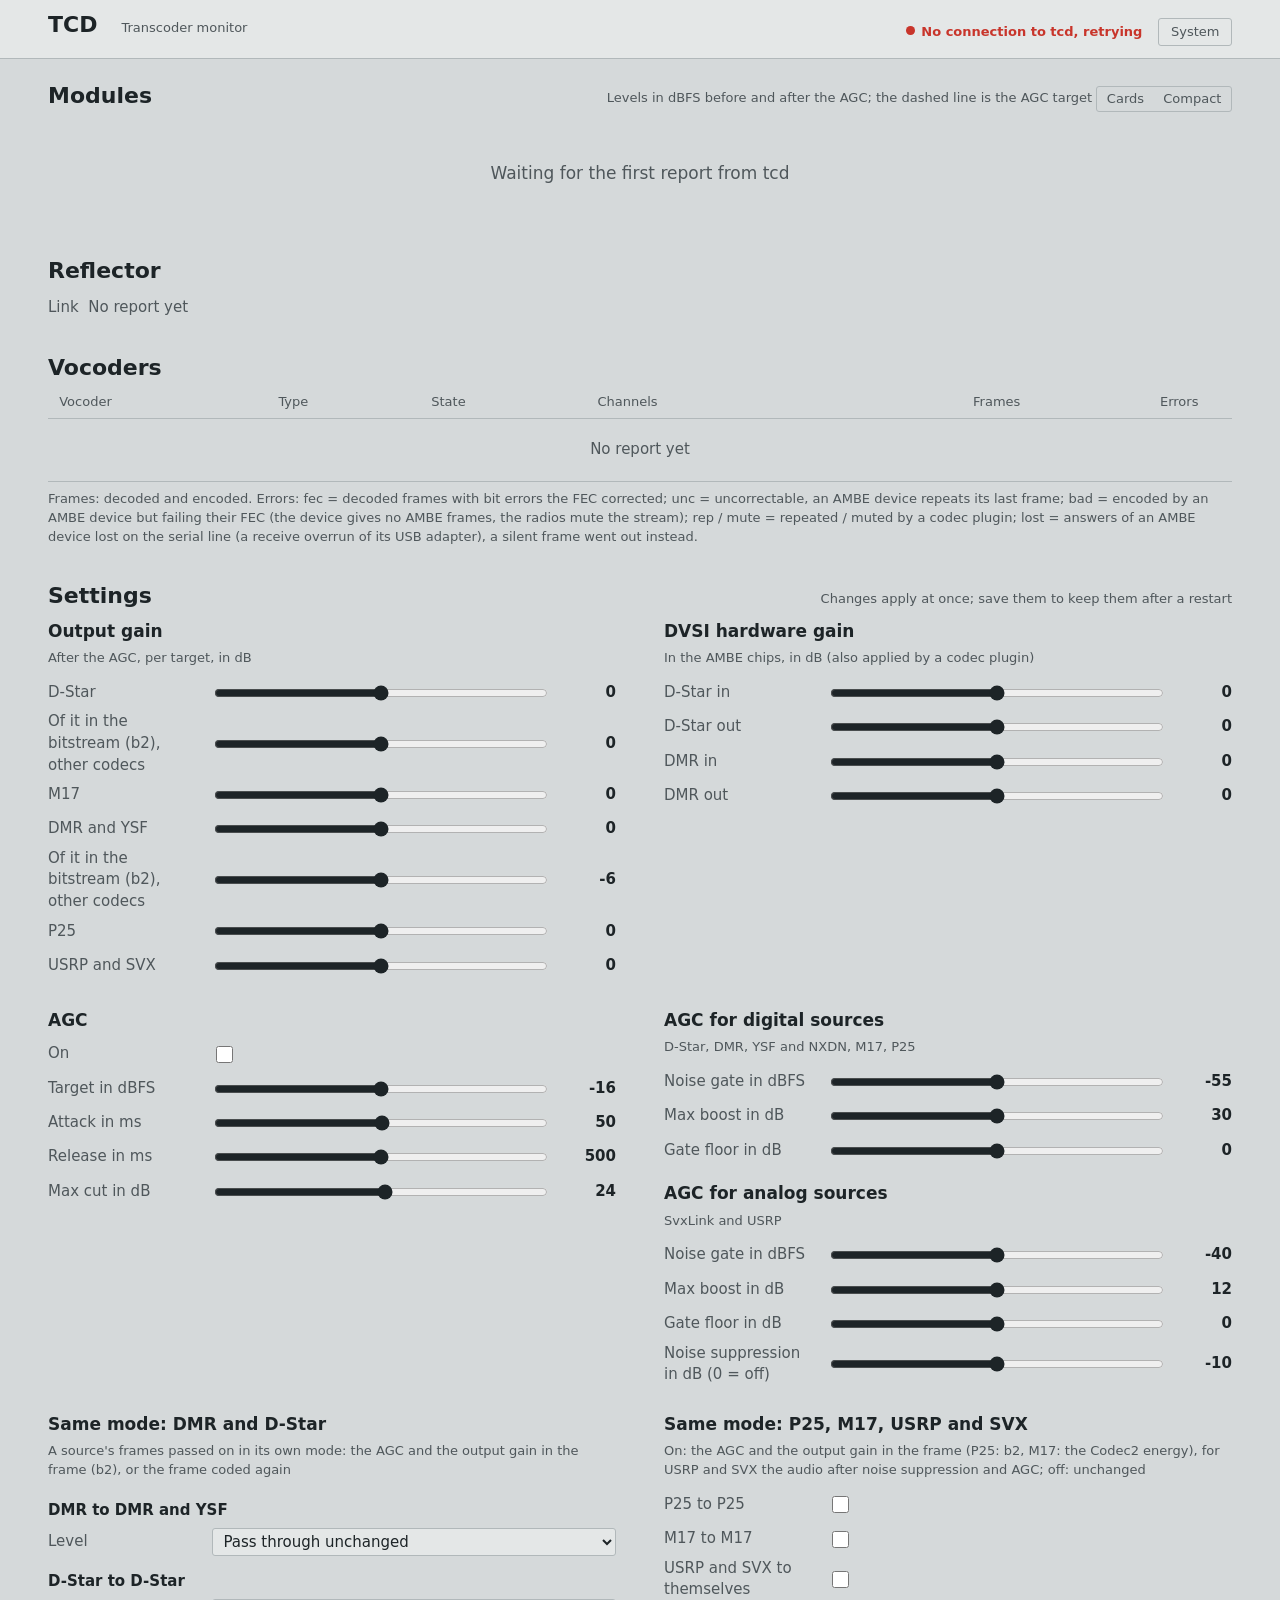
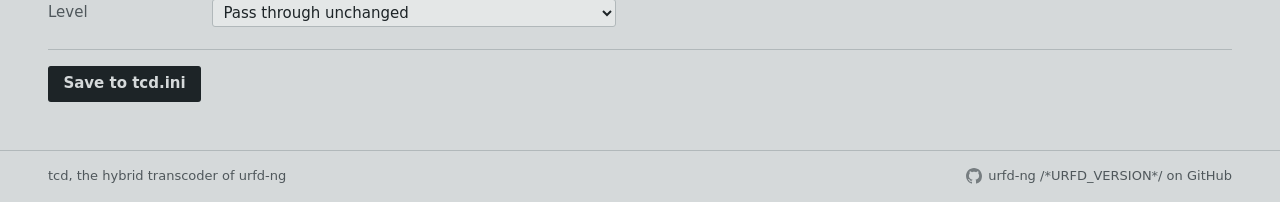
==== commit 5d4e700c: "tcd: the AGC on same-mode traffic, for every mode Only DMR -> DMR/YSF followed the AGC (DmrGainMode)" ====
--- a/tcd/monitor.html
+++ b/tcd/monitor.html
@@ -175,12 +175,19 @@
 /* the reflector link in one line above the vocoder table, which takes the whole width */
 .kv.line { display: flex; flex-wrap: wrap; align-items: baseline; gap: 0.35rem 0.6rem; }
 .kv.line dd + dt { margin-left: 1.4rem; }
+/* a worker's modules and its numbers stay together when the line wraps; many
+   modules (Workers = 1) wrap among themselves, the numbers stay next to them */
+.kv.line .wk { display: flex; align-items: baseline; gap: 0.35rem 0.6rem; max-width: 100%; }
+.kv.line .wk dt { display: flex; flex-wrap: wrap; row-gap: 0.2rem; min-width: 0; }
+.kv.line .wk dd { white-space: nowrap; }
+#workers { column-gap: 1.4rem; }	/* between the workers, no indent where a line wraps */
 .empty { color: var(--graphite); padding-block: 1.25rem; text-align: center; }
 
 /* settings */
 .settings { display: grid; grid-template-columns: repeat(2, minmax(0, 1fr)); gap: 1.75rem 3rem; }
 @media (max-width: 760px) { .settings { grid-template-columns: minmax(0, 1fr); } }
 .group { display: grid; gap: 0.15rem; align-content: start; }
+.group h4 { margin: 0.7rem 0 0.1rem; font-size: var(--fs-s); font-weight: 600; }
 .group h3 { margin-bottom: 0.35rem; }
 .group p { margin: 0 0 0.4rem; font-size: var(--fs-xs); color: var(--graphite); }
 .group.codecs { grid-column: 1 / -1; }
@@ -301,6 +308,12 @@
       <dl class="kv line" id="reflector"><dt>Link</dt><dd class="muted">No report yet</dd></dl>
     </section>
 
+    <section aria-labelledby="h-wrk" id="workers-box" hidden>
+      <header><h2 id="h-wrk">Workers</h2></header>
+      <dl class="kv line" id="workers"></dl>
+      <p class="legend">Each module is coded by one worker, the workers run at the same time. Per worker: its modules, the share of a CPU core it worked in the last second, and the longest a frame waited for it then (red from 70 % or 20 ms: more Workers in tcd.ini spread the modules wider, unless a codec plugin without parallel calls holds them up, as the log says at start; its waiting counts as work here).</p>
+    </section>
+
     <section aria-labelledby="h-dev">
       <header><h2 id="h-dev">Vocoders</h2></header>
       <div class="tbl"><table>
@@ -332,6 +345,7 @@
           <h3>Output gain</h3>
           <p>After the AGC, per target, in dB</p>
           <div class="row"><label for="og_dstar">D-Star</label><input type="range" min="-24" max="10" id="og_dstar"><output id="v_og_dstar" for="og_dstar">0</output></div>
+          <div class="row"><label for="og_dstar_bs">Of it in the bitstream (b2), other codecs</label><input type="range" min="-24" max="0" id="og_dstar_bs"><output id="v_og_dstar_bs" for="og_dstar_bs">0</output></div>
           <div class="row"><label for="og_m17">M17</label><input type="range" min="-24" max="10" id="og_m17"><output id="v_og_m17" for="og_m17">0</output></div>
           <div class="row"><label for="og_dmr">DMR and YSF</label><input type="range" min="-24" max="10" id="og_dmr"><output id="v_og_dmr" for="og_dmr">0</output></div>
           <div class="row"><label for="og_dmr_bs">Of it in the bitstream (b2), other codecs</label><input type="range" min="-24" max="0" id="og_dmr_bs"><output id="v_og_dmr_bs" for="og_dmr_bs">-6</output></div>
@@ -345,22 +359,6 @@
           <div class="row"><label for="g_dstar_out">D-Star out</label><input type="range" min="-24" max="24" id="g_dstar_out"><output id="v_dstar_out" for="g_dstar_out">0</output></div>
           <div class="row"><label for="g_dmr_in">DMR in</label><input type="range" min="-24" max="24" id="g_dmr_in"><output id="v_dmr_in" for="g_dmr_in">0</output></div>
           <div class="row"><label for="g_dmr_out">DMR out</label><input type="range" min="-24" max="24" id="g_dmr_out"><output id="v_dmr_out" for="g_dmr_out">0</output></div>
-          <h3 style="margin-top:0.9rem">DMR to DMR and YSF</h3>
-          <div class="row"><label for="dmr_gain_mode">Level</label><select id="dmr_gain_mode">
-            <option value="off">Pass through unchanged</option>
-            <option value="ambe">AGC in the bitstream (b2)</option>
-            <option value="reencode">AGC and re-encode (codec plugin)</option>
-          </select></div>
-          <div class="row" id="dmr_gain_ambe" hidden><label for="ambe_gain_db">Offset</label><input type="range" min="-30" max="10" id="ambe_gain_db"><output id="v_ambe_gain_db" for="ambe_gain_db">0</output></div>
-          <div class="row" id="dmr_gain_reencode" hidden><label for="g_dmr_reencode">Offset</label><input type="range" min="-24" max="24" id="g_dmr_reencode"><output id="v_dmr_reencode" for="g_dmr_reencode">0</output></div>
-          <div id="transcode_group" hidden>
-            <h3 style="margin-top:0.9rem">D-Star, DMR and P25 to each other</h3>
-            <p>When the codec plugin of the source also codes the target</p>
-            <div class="row"><label for="transcode_direct">Transcode</label><select id="transcode_direct">
-              <option value="direct">From the frames (direct)</option>
-              <option value="audio">From the audio</option>
-            </select></div>
-          </div>
         </div>
         <div class="group">
           <h3>AGC</h3>
@@ -382,6 +380,41 @@
           <div class="row"><label for="agc_analog_maxgain_up">Max boost in dB</label><input type="range" min="0" max="40" id="agc_analog_maxgain_up"><output id="v_agc_analog_maxgain_up" for="agc_analog_maxgain_up">12</output></div>
           <div class="row"><label for="agc_analog_gatefloor">Gate floor in dB</label><input type="range" min="-40" max="0" id="agc_analog_gatefloor"><output id="v_agc_analog_gatefloor" for="agc_analog_gatefloor">0</output></div>
           <div class="row"><label for="agc_analog_noisesuppress">Noise suppression in dB (0 = off)</label><input type="range" min="-40" max="0" id="agc_analog_noisesuppress"><output id="v_agc_analog_noisesuppress" for="agc_analog_noisesuppress">-10</output></div>
+        </div>
+        <div class="group">
+          <h3>Same mode: DMR and D-Star</h3>
+          <p>A source's frames passed on in its own mode: the AGC and the output gain in the frame (b2), or the frame coded again</p>
+          <h4>DMR to DMR and YSF</h4>
+          <div class="row"><label for="dmr_gain_mode">Level</label><select id="dmr_gain_mode">
+            <option value="off">Pass through unchanged</option>
+            <option value="ambe">AGC in the bitstream (b2)</option>
+            <option value="reencode">AGC and re-encode (codec plugin)</option>
+          </select></div>
+          <div class="row" id="dmr_gain_ambe" hidden><label for="ambe_gain_db">Offset</label><input type="range" min="-30" max="10" id="ambe_gain_db"><output id="v_ambe_gain_db" for="ambe_gain_db">0</output></div>
+          <div class="row" id="dmr_gain_reencode" hidden><label for="g_dmr_reencode">Offset</label><input type="range" min="-24" max="24" id="g_dmr_reencode"><output id="v_dmr_reencode" for="g_dmr_reencode">0</output></div>
+          <h4>D-Star to D-Star</h4>
+          <div class="row"><label for="dstar_gain_mode">Level</label><select id="dstar_gain_mode">
+            <option value="off">Pass through unchanged</option>
+            <option value="ambe">AGC in the bitstream (b2)</option>
+            <option value="reencode">AGC and re-encode (codec plugin)</option>
+          </select></div>
+          <div class="row" id="dstar_gain_ambe" hidden><label for="dstar_ambe_gain_db">Offset</label><input type="range" min="-30" max="10" id="dstar_ambe_gain_db"><output id="v_dstar_ambe_gain_db" for="dstar_ambe_gain_db">0</output></div>
+          <div class="row" id="dstar_gain_reencode" hidden><label for="g_dstar_reencode">Offset</label><input type="range" min="-24" max="24" id="g_dstar_reencode"><output id="v_dstar_reencode" for="g_dstar_reencode">0</output></div>
+        </div>
+        <div class="group">
+          <h3>Same mode: P25, M17, USRP and SVX</h3>
+          <p>On: the AGC and the output gain in the frame (P25: b2, M17: the Codec2 energy), for USRP and SVX the audio after noise suppression and AGC; off: unchanged</p>
+          <div class="row"><label for="p25_gain_bitstream">P25 to P25</label><input type="checkbox" id="p25_gain_bitstream"></div>
+          <div class="row"><label for="m17_gain_bitstream">M17 to M17</label><input type="checkbox" id="m17_gain_bitstream"></div>
+          <div class="row"><label for="usrp_gain_agc">USRP and SVX to themselves</label><input type="checkbox" id="usrp_gain_agc"></div>
+          <div id="transcode_group" hidden>
+            <h4>D-Star, DMR and P25 to each other</h4>
+            <p>When the codec plugin of the source also codes the target</p>
+            <div class="row"><label for="transcode_direct">Transcode</label><select id="transcode_direct">
+              <option value="direct">From the frames (direct)</option>
+              <option value="audio">From the audio</option>
+            </select></div>
+          </div>
         </div>
       </div>
       <div class="save">
@@ -472,8 +505,12 @@
       // hidden, not removed: a restarted tcd may have it again
       var o = document.querySelector('#dmr_gain_mode option[value="reencode"]');
       o.hidden = o.disabled = !data.reencode_available;
-      if (o.disabled && $('dmr_gain_mode').value === 'reencode') $('dmr_gain_mode').value = 'off';
+      if (o.disabled && $('dmr_gain_mode').value === 'reencode') $('dmr_gain_mode').value = 'ambe';	// works as ambe without a plugin
       updateDmrGainMode();
+      o = document.querySelector('#dstar_gain_mode option[value="reencode"]');
+      o.hidden = o.disabled = !data.reencode_dstar_available;
+      if (o.disabled && $('dstar_gain_mode').value === 'reencode') $('dstar_gain_mode').value = 'ambe';	// works as ambe without a plugin
+      updateDStarGainMode();
       $('transcode_group').hidden = !data.transcode_available;
       configLoaded = true;
     }
@@ -708,6 +745,16 @@
   // Transcode as well: another browser or the API may have switched it
   if (document.activeElement !== $('transcode_direct')) $('transcode_direct').value = data.config.transcode_direct === false ? 'audio' : 'direct';
 
+  // the module workers: modules, load and the longest wait in the last second
+  var ws = data.workers || [];
+  $('workers-box').hidden = !ws.length;
+  var wrk = ws.map(function (w) {
+    var hot = w.busy >= 70 || w.wait_ms >= 20;
+    return '<div class="wk"><dt>' + w.modules.split('').map(function (m) { return '<span class="mod-tag">' + esc(m) + '</span>'; }).join('') + '</dt>' +
+      '<dd' + (hot ? ' class="state-bad"' : '') + '>' + Math.round(w.busy) + ' % <span class="muted">·</span> ' + w.wait_ms.toFixed(1) + ' ms</dd></div>';
+  }).join('');
+  if (wrk !== lastWorkers) { $('workers').innerHTML = wrk; lastWorkers = wrk; }
+
   var r = data.reflector;
   $('reflector').innerHTML =
     '<dt>Link</dt><dd>' + (r.connected ? '<span class="state-ok">connected</span>' : '<span class="state-bad">not connected, tcd retries on its own</span>') + '</dd>' +
@@ -715,7 +762,7 @@
 }
 
 // settings
-var lastDeviceRows = '', lastDeviceHead = '';
+var lastDeviceRows = '', lastDeviceHead = '', lastWorkers = '';
 // the vocoder table has a column per counter when its box takes it in that
 // width, else the counters of a group in one cell (narrow)
 var tableWide = true, wideNeed = 0;
@@ -730,7 +777,7 @@
   if (wide !== tableWide) { tableWide = wide; lastDeviceRows = ''; render(); }
 }
 if (window.ResizeObserver) new ResizeObserver(function () { if (data) fitTable(); }).observe(document.querySelector('.tbl'));
-var gainKeys = ['dstar_in', 'dstar_out', 'dmr_in', 'dmr_out', 'dmr_reencode'];
+var gainKeys = ['dstar_in', 'dstar_out', 'dmr_in', 'dmr_out', 'dmr_reencode', 'dstar_reencode'];
 var outgainKeys = ['outgain_dstar', 'outgain_m17', 'outgain_dmr', 'outgain_imbe', 'outgain_usrp'];
 var agcKeys = ['agc_target', 'agc_attack', 'agc_release', 'agc_maxgain_down',
   'agc_digital_noisegate', 'agc_digital_maxgain_up', 'agc_digital_gatefloor',
@@ -746,9 +793,15 @@
   outgainKeys.forEach(function (k) { var s = k.replace('outgain_', ''); setVal('og_' + s, 'v_og_' + s, cfg[k]); });
   $('dmr_gain_mode').value = ['off', 'ambe', 'reencode'][cfg.dmr_gain_mode] || 'off';
   setVal('ambe_gain_db', 'v_ambe_gain_db', cfg.ambe_gain_db);
+  $('dstar_gain_mode').value = ['off', 'ambe', 'reencode'][cfg.dstar_gain_mode] || 'off';
+  setVal('dstar_ambe_gain_db', 'v_dstar_ambe_gain_db', cfg.dstar_ambe_gain_db);
+  $('p25_gain_bitstream').checked = cfg.p25_gain_mode !== 0;
+  $('m17_gain_bitstream').checked = cfg.m17_gain_mode !== 0;
+  $('usrp_gain_agc').checked = cfg.usrp_gain_mode !== 0;
   $('transcode_direct').value = cfg.transcode_direct === false ? 'audio' : 'direct';
   $('agc_en').checked = cfg.agc_enabled;
   setVal('og_dmr_bs', 'v_og_dmr_bs', cfg.outgain_dmr_bitstream);
+  setVal('og_dstar_bs', 'v_og_dstar_bs', cfg.outgain_dstar_bitstream);
   agcKeys.forEach(function (k) { setVal(k, 'v_' + k, cfg[k]); });
 }
 function post(path, body) {
@@ -847,6 +900,24 @@
   $('dmr_gain_ambe').hidden = m !== 'ambe';
   $('dmr_gain_reencode').hidden = m !== 'reencode';
 }
+$('og_dstar_bs').addEventListener('input', function (e) { $('v_og_dstar_bs').textContent = e.target.value; post('api/agc', { outgain_dstar_bitstream: parseInt(e.target.value, 10) }); });
+$('dstar_gain_mode').addEventListener('change', function (e) {
+  post('api/agc', { dstar_gain_mode: { off: 0, ambe: 1, reencode: 2 }[e.target.value] || 0 });
+  updateDStarGainMode();
+});
+$('dstar_ambe_gain_db').addEventListener('input', function (e) {
+  $('v_dstar_ambe_gain_db').textContent = e.target.value;
+  post('api/agc', { dstar_ambe_gain_db: parseInt(e.target.value, 10) });
+});
+$('usrp_gain_agc').addEventListener('change', function (e) { post('api/agc', { usrp_gain_agc: e.target.checked }); });
+['p25', 'm17'].forEach(function (c) {
+  $(c + '_gain_bitstream').addEventListener('change', function (e) { var b = {}; b[c + '_gain_bitstream'] = e.target.checked; post('api/agc', b); });
+});
+function updateDStarGainMode() {
+  var m = $('dstar_gain_mode').value;
+  $('dstar_gain_ambe').hidden = m !== 'ambe';
+  $('dstar_gain_reencode').hidden = m !== 'reencode';
+}
 
 var saveTimer = null;
 $('btn_save').addEventListener('click', function () {
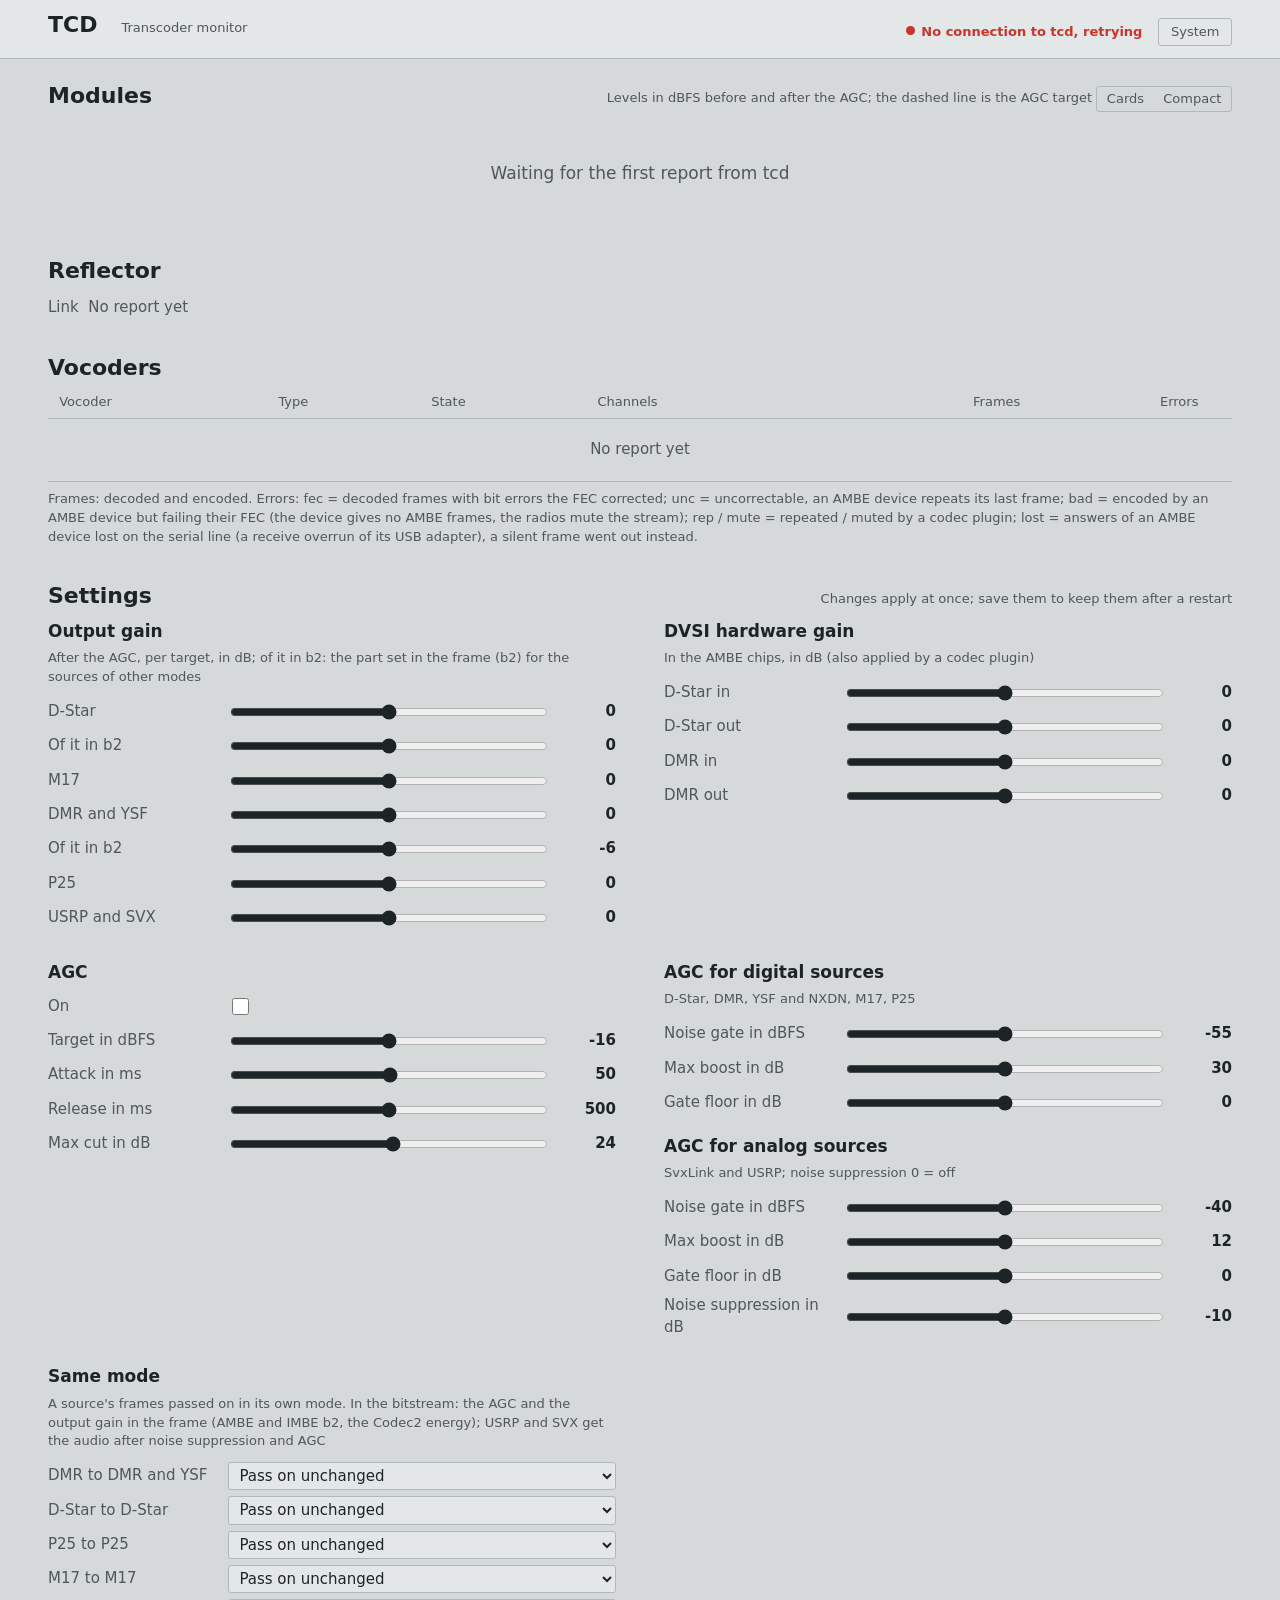
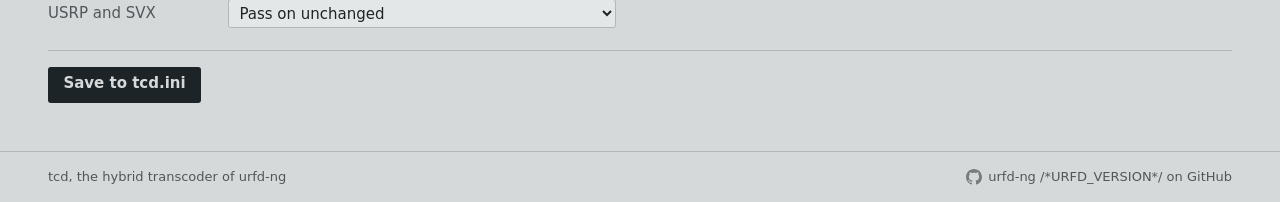
==== commit b963fb45: "tcd: one switch per mode for same-mode traffic, no re-encode DmrGainMode, DStarGainMode, P25GainMode" ====
--- a/tcd/monitor.html
+++ b/tcd/monitor.html
@@ -193,7 +193,7 @@
 .group.codecs { grid-column: 1 / -1; }
 .codec-rows { display: grid; grid-template-columns: repeat(2, minmax(0, 1fr)); gap: 0.15rem 3rem; }
 @media (max-width: 760px) { .codec-rows { grid-template-columns: minmax(0, 1fr); } }
-.row { display: grid; grid-template-columns: 9.5rem minmax(0, 1fr) 3.6rem; align-items: center; gap: 0.75rem;
+.row { display: grid; grid-template-columns: 10.5rem minmax(0, 1fr) 3.6rem; align-items: center; gap: 0.75rem;
        font-size: var(--fs-s); min-height: 2rem; }
 .row label { color: var(--graphite); }
 .row output { text-align: right; font-weight: 600; }
@@ -339,16 +339,17 @@
             <div class="row" id="codec_m17_row"><label for="codec_m17">Codec2 (M17)</label><select id="codec_m17"></select></div>
             <div class="row" id="pool_row" hidden><label for="device_pool">AMBE channels</label><select id="device_pool"><option value="0">Fixed: the first modules</option><option value="1">Pool: any module, first come</option></select></div>
             <div class="row" id="compand_row" hidden><label for="device_compand">AMBE speech</label><select id="device_compand"><option value="0">Linear, 16 bits</option><option value="1">µ-law, 8 bits</option><option value="3">A-law, 8 bits</option></select></div>
+            <div class="row" id="transcode_row" hidden><label for="transcode_direct">D-Star, DMR, P25</label><select id="transcode_direct"><option value="direct">Transcode from the frames</option><option value="audio">Transcode from the audio</option></select></div>
           </div>
         </div>
         <div class="group">
           <h3>Output gain</h3>
-          <p>After the AGC, per target, in dB</p>
+          <p>After the AGC, per target, in dB; of it in b2: the part set in the frame (b2) for the sources of other modes</p>
           <div class="row"><label for="og_dstar">D-Star</label><input type="range" min="-24" max="10" id="og_dstar"><output id="v_og_dstar" for="og_dstar">0</output></div>
-          <div class="row"><label for="og_dstar_bs">Of it in the bitstream (b2), other codecs</label><input type="range" min="-24" max="0" id="og_dstar_bs"><output id="v_og_dstar_bs" for="og_dstar_bs">0</output></div>
+          <div class="row"><label for="og_dstar_bs">Of it in b2</label><input type="range" min="-24" max="0" id="og_dstar_bs"><output id="v_og_dstar_bs" for="og_dstar_bs">0</output></div>
           <div class="row"><label for="og_m17">M17</label><input type="range" min="-24" max="10" id="og_m17"><output id="v_og_m17" for="og_m17">0</output></div>
           <div class="row"><label for="og_dmr">DMR and YSF</label><input type="range" min="-24" max="10" id="og_dmr"><output id="v_og_dmr" for="og_dmr">0</output></div>
-          <div class="row"><label for="og_dmr_bs">Of it in the bitstream (b2), other codecs</label><input type="range" min="-24" max="0" id="og_dmr_bs"><output id="v_og_dmr_bs" for="og_dmr_bs">-6</output></div>
+          <div class="row"><label for="og_dmr_bs">Of it in b2</label><input type="range" min="-24" max="0" id="og_dmr_bs"><output id="v_og_dmr_bs" for="og_dmr_bs">-6</output></div>
           <div class="row"><label for="og_imbe">P25</label><input type="range" min="-24" max="10" id="og_imbe"><output id="v_og_imbe" for="og_imbe">0</output></div>
           <div class="row"><label for="og_usrp">USRP and SVX</label><input type="range" min="-24" max="10" id="og_usrp"><output id="v_og_usrp" for="og_usrp">0</output></div>
         </div>
@@ -375,46 +376,20 @@
           <div class="row"><label for="agc_digital_maxgain_up">Max boost in dB</label><input type="range" min="0" max="40" id="agc_digital_maxgain_up"><output id="v_agc_digital_maxgain_up" for="agc_digital_maxgain_up">30</output></div>
           <div class="row"><label for="agc_digital_gatefloor">Gate floor in dB</label><input type="range" min="-40" max="0" id="agc_digital_gatefloor"><output id="v_agc_digital_gatefloor" for="agc_digital_gatefloor">0</output></div>
           <h3 style="margin-top:0.9rem">AGC for analog sources</h3>
-          <p>SvxLink and USRP</p>
+          <p>SvxLink and USRP; noise suppression 0 = off</p>
           <div class="row"><label for="agc_analog_noisegate">Noise gate in dBFS</label><input type="range" min="-70" max="-20" id="agc_analog_noisegate"><output id="v_agc_analog_noisegate" for="agc_analog_noisegate">-40</output></div>
           <div class="row"><label for="agc_analog_maxgain_up">Max boost in dB</label><input type="range" min="0" max="40" id="agc_analog_maxgain_up"><output id="v_agc_analog_maxgain_up" for="agc_analog_maxgain_up">12</output></div>
           <div class="row"><label for="agc_analog_gatefloor">Gate floor in dB</label><input type="range" min="-40" max="0" id="agc_analog_gatefloor"><output id="v_agc_analog_gatefloor" for="agc_analog_gatefloor">0</output></div>
-          <div class="row"><label for="agc_analog_noisesuppress">Noise suppression in dB (0 = off)</label><input type="range" min="-40" max="0" id="agc_analog_noisesuppress"><output id="v_agc_analog_noisesuppress" for="agc_analog_noisesuppress">-10</output></div>
+          <div class="row"><label for="agc_analog_noisesuppress">Noise suppression in dB</label><input type="range" min="-40" max="0" id="agc_analog_noisesuppress"><output id="v_agc_analog_noisesuppress" for="agc_analog_noisesuppress">-10</output></div>
         </div>
         <div class="group">
-          <h3>Same mode: DMR and D-Star</h3>
-          <p>A source's frames passed on in its own mode: the AGC and the output gain in the frame (b2), or the frame coded again</p>
-          <h4>DMR to DMR and YSF</h4>
-          <div class="row"><label for="dmr_gain_mode">Level</label><select id="dmr_gain_mode">
-            <option value="off">Pass through unchanged</option>
-            <option value="ambe">AGC in the bitstream (b2)</option>
-            <option value="reencode">AGC and re-encode (codec plugin)</option>
-          </select></div>
-          <div class="row" id="dmr_gain_ambe" hidden><label for="ambe_gain_db">Offset</label><input type="range" min="-30" max="10" id="ambe_gain_db"><output id="v_ambe_gain_db" for="ambe_gain_db">0</output></div>
-          <div class="row" id="dmr_gain_reencode" hidden><label for="g_dmr_reencode">Offset</label><input type="range" min="-24" max="24" id="g_dmr_reencode"><output id="v_dmr_reencode" for="g_dmr_reencode">0</output></div>
-          <h4>D-Star to D-Star</h4>
-          <div class="row"><label for="dstar_gain_mode">Level</label><select id="dstar_gain_mode">
-            <option value="off">Pass through unchanged</option>
-            <option value="ambe">AGC in the bitstream (b2)</option>
-            <option value="reencode">AGC and re-encode (codec plugin)</option>
-          </select></div>
-          <div class="row" id="dstar_gain_ambe" hidden><label for="dstar_ambe_gain_db">Offset</label><input type="range" min="-30" max="10" id="dstar_ambe_gain_db"><output id="v_dstar_ambe_gain_db" for="dstar_ambe_gain_db">0</output></div>
-          <div class="row" id="dstar_gain_reencode" hidden><label for="g_dstar_reencode">Offset</label><input type="range" min="-24" max="24" id="g_dstar_reencode"><output id="v_dstar_reencode" for="g_dstar_reencode">0</output></div>
-        </div>
-        <div class="group">
-          <h3>Same mode: P25, M17, USRP and SVX</h3>
-          <p>On: the AGC and the output gain in the frame (P25: b2, M17: the Codec2 energy), for USRP and SVX the audio after noise suppression and AGC; off: unchanged</p>
-          <div class="row"><label for="p25_gain_bitstream">P25 to P25</label><input type="checkbox" id="p25_gain_bitstream"></div>
-          <div class="row"><label for="m17_gain_bitstream">M17 to M17</label><input type="checkbox" id="m17_gain_bitstream"></div>
-          <div class="row"><label for="usrp_gain_agc">USRP and SVX to themselves</label><input type="checkbox" id="usrp_gain_agc"></div>
-          <div id="transcode_group" hidden>
-            <h4>D-Star, DMR and P25 to each other</h4>
-            <p>When the codec plugin of the source also codes the target</p>
-            <div class="row"><label for="transcode_direct">Transcode</label><select id="transcode_direct">
-              <option value="direct">From the frames (direct)</option>
-              <option value="audio">From the audio</option>
-            </select></div>
-          </div>
+          <h3>Same mode</h3>
+          <p>A source's frames passed on in its own mode. In the bitstream: the AGC and the output gain in the frame (AMBE and IMBE b2, the Codec2 energy); USRP and SVX get the audio after noise suppression and AGC</p>
+          <div class="row"><label for="same_dmr">DMR to DMR and YSF</label><select id="same_dmr"><option value="off">Pass on unchanged</option><option value="on">AGC in the bitstream</option></select></div>
+          <div class="row"><label for="same_dstar">D-Star to D-Star</label><select id="same_dstar"><option value="off">Pass on unchanged</option><option value="on">AGC in the bitstream</option></select></div>
+          <div class="row"><label for="same_p25">P25 to P25</label><select id="same_p25"><option value="off">Pass on unchanged</option><option value="on">AGC in the bitstream</option></select></div>
+          <div class="row"><label for="same_m17">M17 to M17</label><select id="same_m17"><option value="off">Pass on unchanged</option><option value="on">AGC in the bitstream</option></select></div>
+          <div class="row"><label for="same_usrp">USRP and SVX</label><select id="same_usrp"><option value="off">Pass on unchanged</option><option value="on">Processed: noise suppression, AGC</option></select></div>
         </div>
       </div>
       <div class="save">
@@ -503,15 +478,7 @@
       loadConfig(data.config);
       loadCodecs(data.codecs);
       // hidden, not removed: a restarted tcd may have it again
-      var o = document.querySelector('#dmr_gain_mode option[value="reencode"]');
-      o.hidden = o.disabled = !data.reencode_available;
-      if (o.disabled && $('dmr_gain_mode').value === 'reencode') $('dmr_gain_mode').value = 'ambe';	// works as ambe without a plugin
-      updateDmrGainMode();
-      o = document.querySelector('#dstar_gain_mode option[value="reencode"]');
-      o.hidden = o.disabled = !data.reencode_dstar_available;
-      if (o.disabled && $('dstar_gain_mode').value === 'reencode') $('dstar_gain_mode').value = 'ambe';	// works as ambe without a plugin
-      updateDStarGainMode();
-      $('transcode_group').hidden = !data.transcode_available;
+      $('transcode_row').hidden = !data.transcode_available;
       configLoaded = true;
     }
     render();
@@ -678,7 +645,7 @@
   // under unc, both repeat, and its mute under bad, the radios mute)
   var wide = tableWide;
   $('devices').parentNode.classList.toggle('narrow', !wide);
-  var swFrames = function (x) { return [[x.decodes, 'dec'], [x.encodes, 'enc']].concat(x.reencodes || x.reencode_active ? [[x.reencodes, 're-enc']] : []).concat(x.transcodes ? [[x.transcodes, 'direct']] : []); };
+  var swFrames = function (x) { return [[x.decodes, 'dec'], [x.encodes, 'enc']].concat(x.transcodes ? [[x.transcodes, 'direct']] : []); };
   var nFrames = 2, nErrors = data.devices.length ? 4 : 3;
   (data.swvocoders || []).forEach(function (x) { nFrames = Math.max(nFrames, swFrames(x).length); });
   var cols = function (n) { return wide ? n : n > 2 ? 2 : 1; };
@@ -777,7 +744,8 @@
   if (wide !== tableWide) { tableWide = wide; lastDeviceRows = ''; render(); }
 }
 if (window.ResizeObserver) new ResizeObserver(function () { if (data) fitTable(); }).observe(document.querySelector('.tbl'));
-var gainKeys = ['dstar_in', 'dstar_out', 'dmr_in', 'dmr_out', 'dmr_reencode', 'dstar_reencode'];
+var sameKeys = ['same_dmr', 'same_dstar', 'same_p25', 'same_m17', 'same_usrp'];
+var gainKeys = ['dstar_in', 'dstar_out', 'dmr_in', 'dmr_out'];
 var outgainKeys = ['outgain_dstar', 'outgain_m17', 'outgain_dmr', 'outgain_imbe', 'outgain_usrp'];
 var agcKeys = ['agc_target', 'agc_attack', 'agc_release', 'agc_maxgain_down',
   'agc_digital_noisegate', 'agc_digital_maxgain_up', 'agc_digital_gatefloor',
@@ -791,13 +759,7 @@
 function loadConfig(cfg) {
   gainKeys.forEach(function (k) { setVal('g_' + k, 'v_' + k, cfg['gain_' + k]); });
   outgainKeys.forEach(function (k) { var s = k.replace('outgain_', ''); setVal('og_' + s, 'v_og_' + s, cfg[k]); });
-  $('dmr_gain_mode').value = ['off', 'ambe', 'reencode'][cfg.dmr_gain_mode] || 'off';
-  setVal('ambe_gain_db', 'v_ambe_gain_db', cfg.ambe_gain_db);
-  $('dstar_gain_mode').value = ['off', 'ambe', 'reencode'][cfg.dstar_gain_mode] || 'off';
-  setVal('dstar_ambe_gain_db', 'v_dstar_ambe_gain_db', cfg.dstar_ambe_gain_db);
-  $('p25_gain_bitstream').checked = cfg.p25_gain_mode !== 0;
-  $('m17_gain_bitstream').checked = cfg.m17_gain_mode !== 0;
-  $('usrp_gain_agc').checked = cfg.usrp_gain_mode !== 0;
+  sameKeys.forEach(function (k) { $(k).value = cfg[k] === false ? 'off' : 'on'; });
   $('transcode_direct').value = cfg.transcode_direct === false ? 'audio' : 'direct';
   $('agc_en').checked = cfg.agc_enabled;
   setVal('og_dmr_bs', 'v_og_dmr_bs', cfg.outgain_dmr_bitstream);
@@ -853,7 +815,7 @@
   $('device_pool').value = String(data.config.device_pool || 0);
   $('compand_row').hidden = !data.pool_available;
   $('device_compand').value = String(data.config.device_compand || 0);
-  $('codec_group').hidden = !any && !data.pool_available;
+  $('codec_group').hidden = !any && !data.pool_available && !data.transcode_available;
 }
 $('device_pool').addEventListener('change', function (e) { post('api/pool', { pool: e.target.value === '1' }); });
 // the speech packets of the AMBE devices: each is opened again for it when its streams are done
@@ -884,40 +846,13 @@
 });
 $('agc_en').addEventListener('change', function (e) { post('api/agc', { enabled: e.target.checked }); });
 $('og_dmr_bs').addEventListener('input', function (e) { $('v_og_dmr_bs').textContent = e.target.value; post('api/agc', { outgain_dmr_bitstream: parseInt(e.target.value, 10) }); });
-$('dmr_gain_mode').addEventListener('change', function (e) {
-  post('api/agc', { dmr_gain_mode: { off: 0, ambe: 1, reencode: 2 }[e.target.value] || 0 });
-  updateDmrGainMode();
-});
 $('transcode_direct').addEventListener('change', function (e) {
   post('api/agc', { transcode_direct: e.target.value === 'direct' });
 });
-$('ambe_gain_db').addEventListener('input', function (e) {
-  $('v_ambe_gain_db').textContent = e.target.value;
-  post('api/agc', { ambe_gain_db: parseInt(e.target.value, 10) });
-});
-function updateDmrGainMode() {
-  var m = $('dmr_gain_mode').value;
-  $('dmr_gain_ambe').hidden = m !== 'ambe';
-  $('dmr_gain_reencode').hidden = m !== 'reencode';
-}
 $('og_dstar_bs').addEventListener('input', function (e) { $('v_og_dstar_bs').textContent = e.target.value; post('api/agc', { outgain_dstar_bitstream: parseInt(e.target.value, 10) }); });
-$('dstar_gain_mode').addEventListener('change', function (e) {
-  post('api/agc', { dstar_gain_mode: { off: 0, ambe: 1, reencode: 2 }[e.target.value] || 0 });
-  updateDStarGainMode();
-});
-$('dstar_ambe_gain_db').addEventListener('input', function (e) {
-  $('v_dstar_ambe_gain_db').textContent = e.target.value;
-  post('api/agc', { dstar_ambe_gain_db: parseInt(e.target.value, 10) });
-});
-$('usrp_gain_agc').addEventListener('change', function (e) { post('api/agc', { usrp_gain_agc: e.target.checked }); });
-['p25', 'm17'].forEach(function (c) {
-  $(c + '_gain_bitstream').addEventListener('change', function (e) { var b = {}; b[c + '_gain_bitstream'] = e.target.checked; post('api/agc', b); });
-});
-function updateDStarGainMode() {
-  var m = $('dstar_gain_mode').value;
-  $('dstar_gain_ambe').hidden = m !== 'ambe';
-  $('dstar_gain_reencode').hidden = m !== 'reencode';
-}
+sameKeys.forEach(function (k) {
+  $(k).addEventListener('change', function (e) { var b = {}; b[k] = e.target.value === 'on'; post('api/agc', b); });
+});
 
 var saveTimer = null;
 $('btn_save').addEventListener('click', function () {
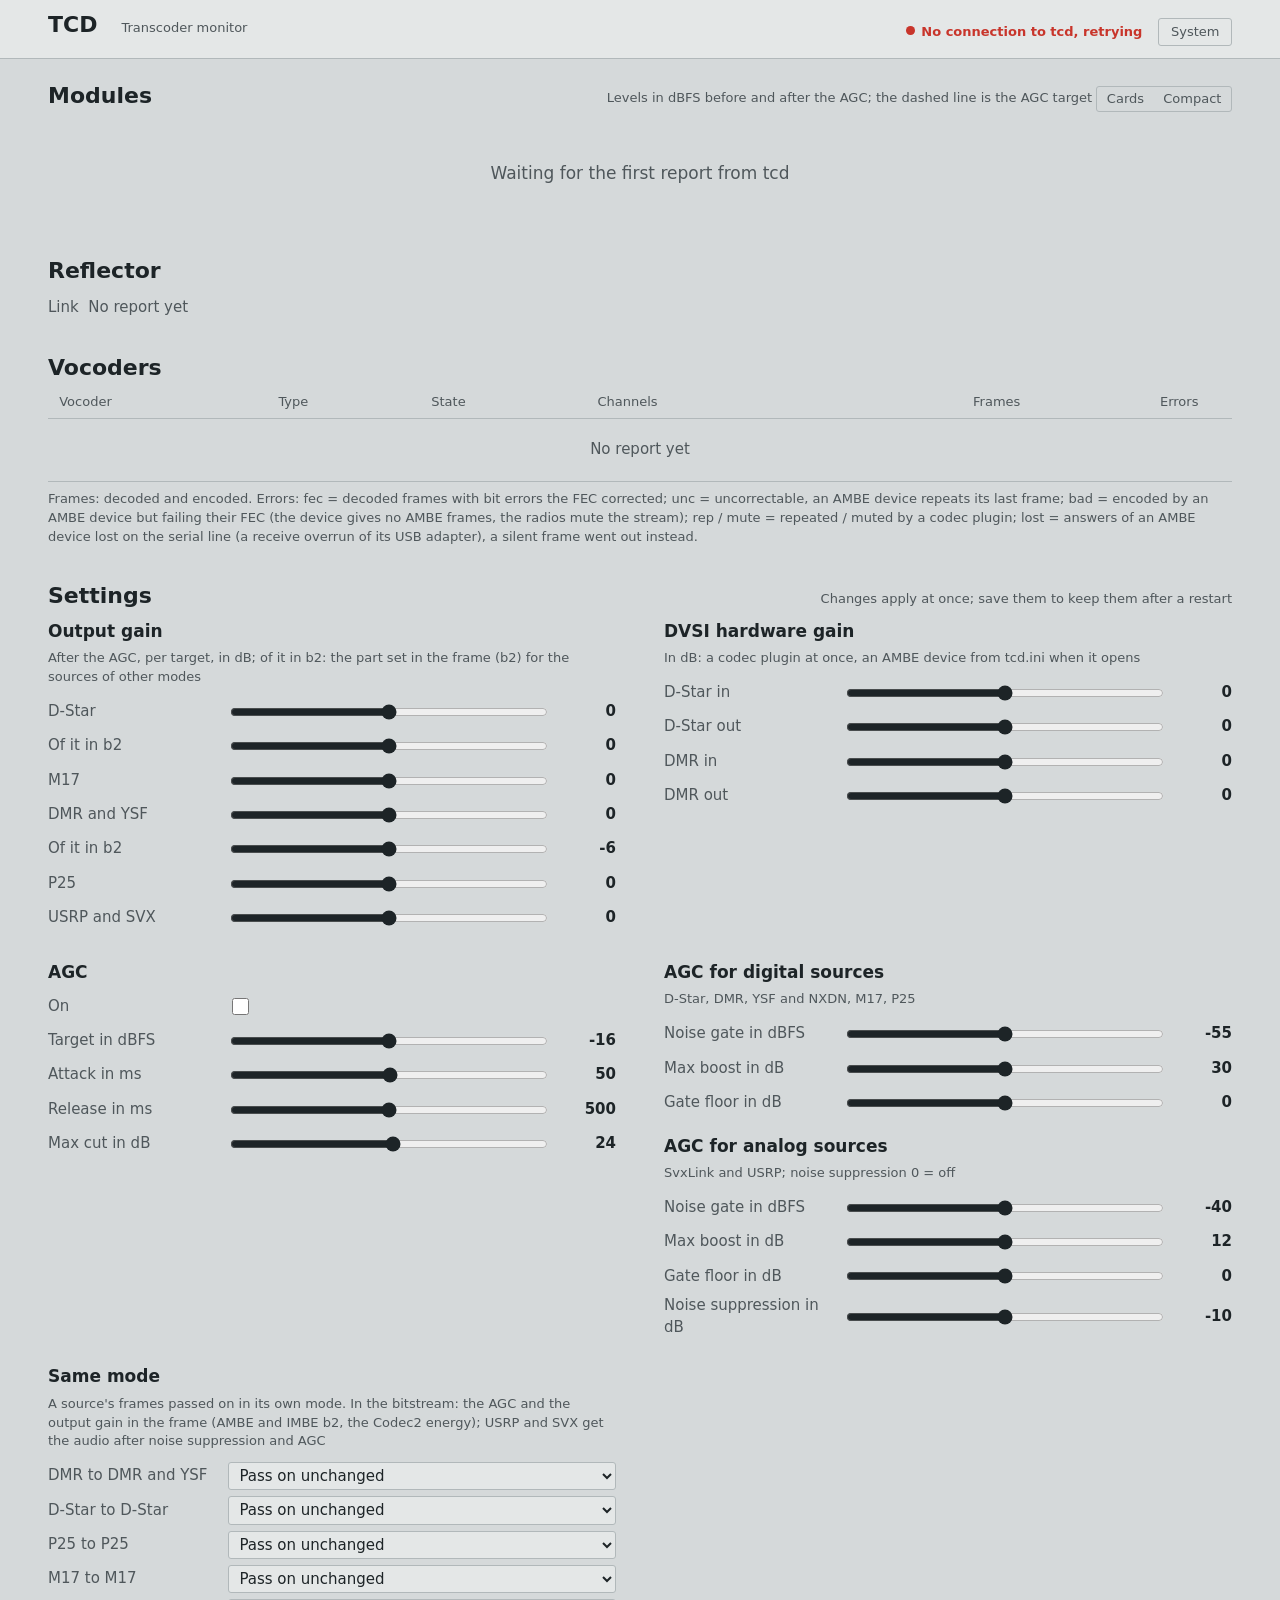
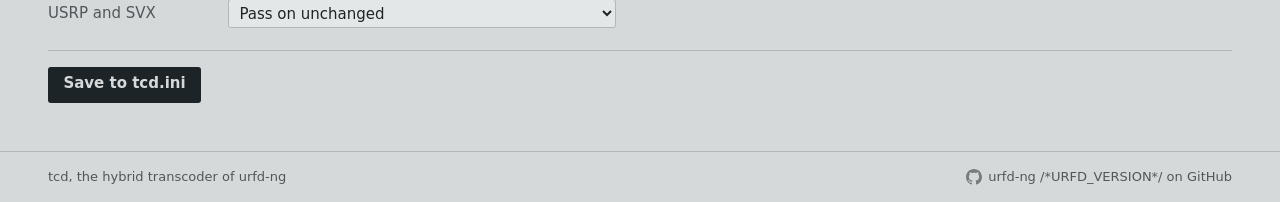
==== commit 35e1c244: "docs: checked against the code tcd: the audio level paths (GainOut after the decoder, GainIn before " ====
--- a/tcd/monitor.html
+++ b/tcd/monitor.html
@@ -355,7 +355,7 @@
         </div>
         <div class="group">
           <h3>DVSI hardware gain</h3>
-          <p>In the AMBE chips, in dB (also applied by a codec plugin)</p>
+          <p>In dB: a codec plugin at once, an AMBE device from tcd.ini when it opens</p>
           <div class="row"><label for="g_dstar_in">D-Star in</label><input type="range" min="-24" max="24" id="g_dstar_in"><output id="v_dstar_in" for="g_dstar_in">0</output></div>
           <div class="row"><label for="g_dstar_out">D-Star out</label><input type="range" min="-24" max="24" id="g_dstar_out"><output id="v_dstar_out" for="g_dstar_out">0</output></div>
           <div class="row"><label for="g_dmr_in">DMR in</label><input type="range" min="-24" max="24" id="g_dmr_in"><output id="v_dmr_in" for="g_dmr_in">0</output></div>
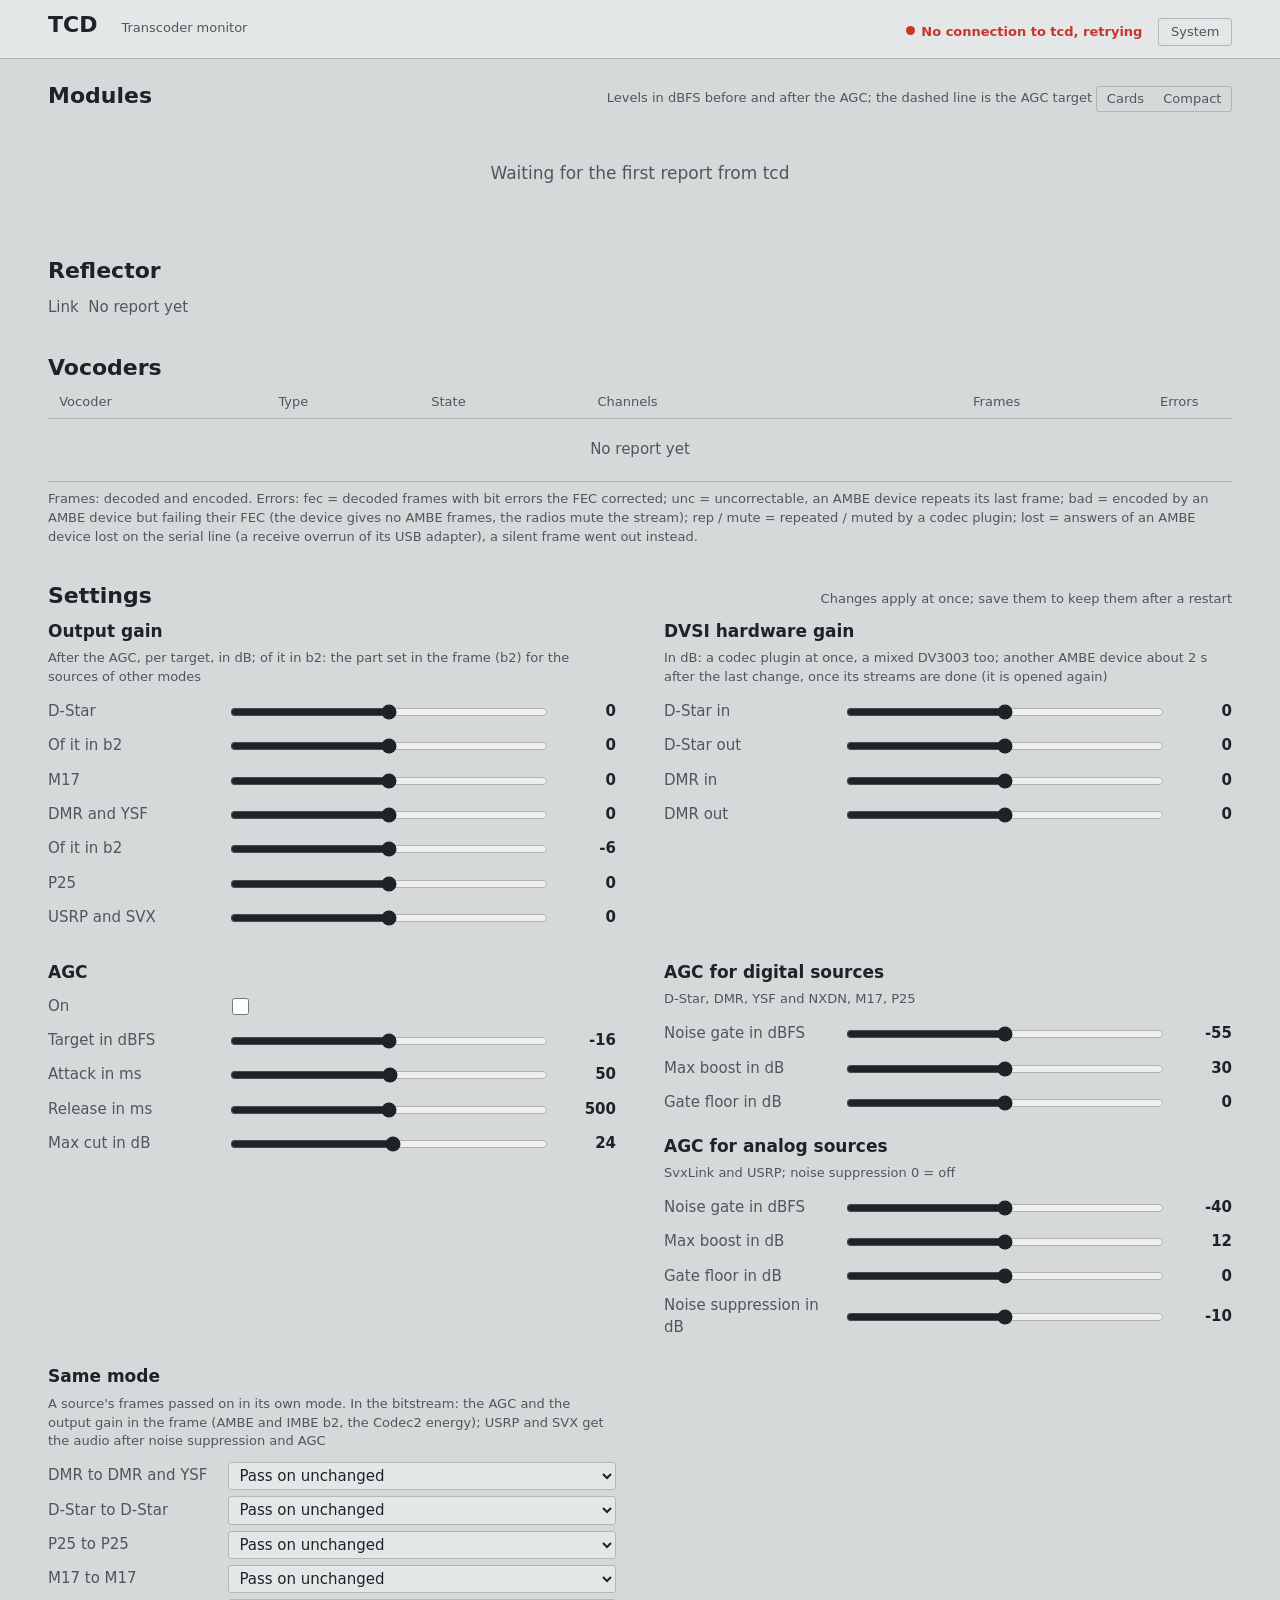
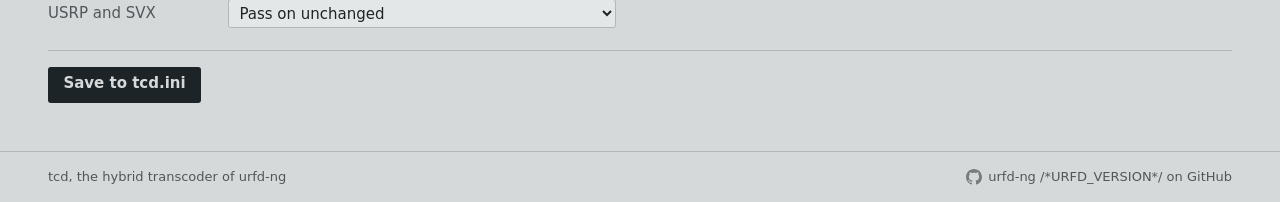
==== commit 17db6f57: "tcd 0.23.5: DVSI gains of the AMBE devices from the monitor The monitor's DStarGainIn/Out and DmrGai" ====
--- a/tcd/monitor.html
+++ b/tcd/monitor.html
@@ -355,7 +355,7 @@
         </div>
         <div class="group">
           <h3>DVSI hardware gain</h3>
-          <p>In dB: a codec plugin at once, an AMBE device from tcd.ini when it opens</p>
+          <p>In dB: a codec plugin at once, a mixed DV3003 too; another AMBE device about 2 s after the last change, once its streams are done (it is opened again)</p>
           <div class="row"><label for="g_dstar_in">D-Star in</label><input type="range" min="-24" max="24" id="g_dstar_in"><output id="v_dstar_in" for="g_dstar_in">0</output></div>
           <div class="row"><label for="g_dstar_out">D-Star out</label><input type="range" min="-24" max="24" id="g_dstar_out"><output id="v_dstar_out" for="g_dstar_out">0</output></div>
           <div class="row"><label for="g_dmr_in">DMR in</label><input type="range" min="-24" max="24" id="g_dmr_in"><output id="v_dmr_in" for="g_dmr_in">0</output></div>
